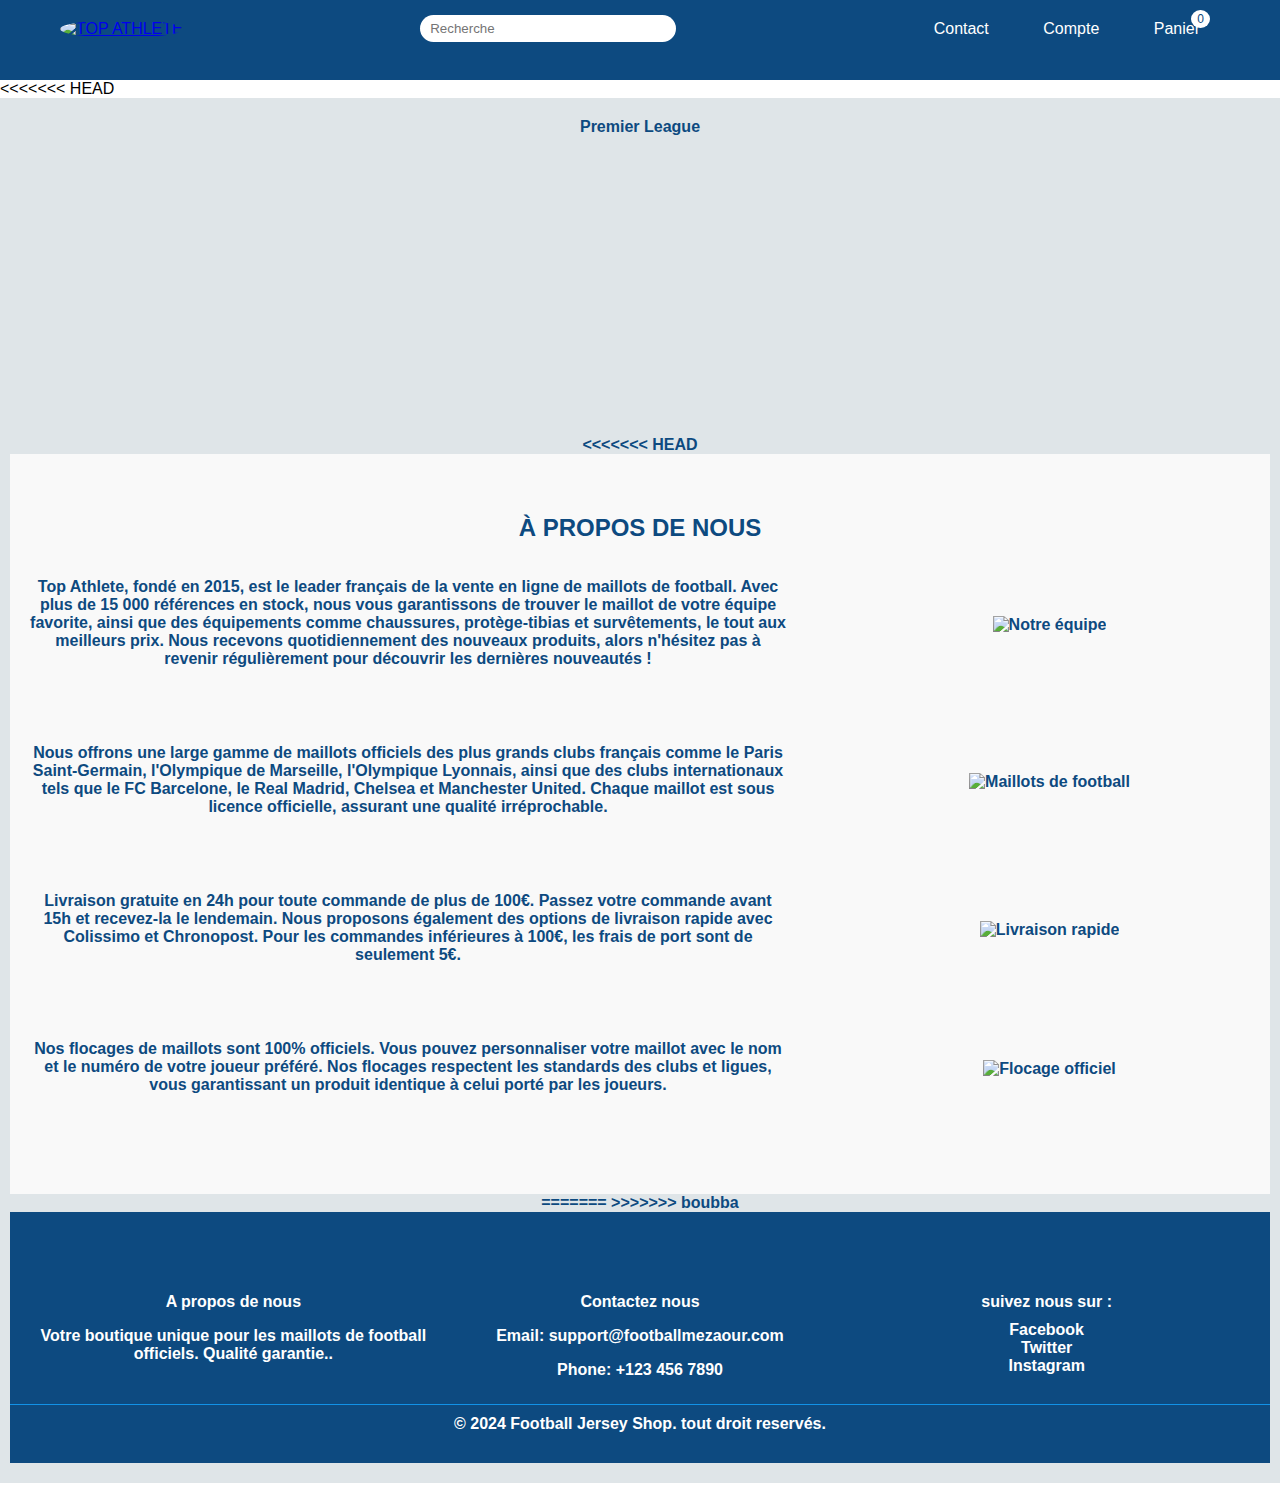
==== index.html @ eeac0b8a "merge de boubba et ousmane le premier" ====
<!DOCTYPE html>
<html lang="fr">
<head>
    <meta charset="UTF-8">
    <meta name="viewport" content="width=device-width, initial-scale=1.0">
    <title>Top Athlete</title>
    <link rel="stylesheet" type="text/css" href="monsiteweb.css">
</head>
<body>
    <header>
        <div class="top-bar">
           <a href="C:\Users\bahbo\Top-Athlete\index.html"><img src= "C:\Users\bahbo\OneDrive\Desktop\image pour site web\logo site web.jpg" alt="TOP ATHLETE" class="logo"></a>
            <input type="text" placeholder="Recherche" class="search">
            <nav class="nav-icons">
                <a href="C:\Users\bahbo\Top-Athlete\contact.html"  class="les3">Contact</a>
                <a href="C:\Users\bahbo\Top-Athlete\pagecompte.html" class="les3">Compte</a>
                <a href="C:\Users\bahbo\Top-Athlete\panier.html" class="les3">Panier <span class="cart-count">0</span></a>
            </nav>
        </div>
    </header>

<<<<<<< HEAD
   <div class="leagues">
    <div class="league" id="premier-league">
        <a href="premierleague.html" class="league-link">Premier League</a>
        <div class="teams">
            <p class="team">Manchester City</p>
            <p class="team">Manchester United</p>
            <p class="team">Liverpool</p>
            <p class="team">Arsenal</p>
            <p class="team">Chelsea</p>
            <p class="team">Tottenham</p>
=======
    <div class="leagues">
        <div class="league" id="premier-league"><a href="C:\Users\bahbo\Top-Athlete\premierleague.html" class="league">Premier League</a>
            <div class="teams">
                <p>Manchester City</p>
                <p>Manchester United</p>
                <p>Liverpool</p>
                <p>Arsenal</p>
                <p>Chelsea</p>
                <p>Tottenham</p>
            </div>
        </div>
        <div class="league" id="laliga"><a href="C:\Users\bahbo\Top-Athlete\laliga.html" class="league">LaLiga</a>
            <div class="teams">
                <p>Barcelone</p>
                <p>Real Madrid</p>
                <p>Atletico Madrid</p>
            </div>
        </div>
        
        <div class="league" id="ligue1"><a href="C:\Users\bahbo\Top-Athlete\ligue1.html" class="league">Ligue 1</a>
            <div class="teams">
                <p>Paris Saint-Germain</p>
                <p>Marseille</p>
                <p>Monaco</p>
                <p>Lyon</p>
                <p>Lille</p>
            </div>
        </div>
        <div class="league" id="bundesliga"><a href="C:\Users\bahbo\Top-Athlete\bundesliga.html"class="league">Bundesliga</a>
            <div class="teams">
                <p>Bayern Munich</p>
                <p>Dortmund</p>
                <p>Bayer Leverkusen</p>
                <p>Leipzig</p>
            </div>
        </div>
        <div class="league" id="serie-a"><a href="C:\Users\bahbo\Top-Athlete\seria.html" class="league">Serie A</a>
            <div class="teams">
                <p>Juventus</p>
                <p>Inter Milan</p>
                <p>AC Milan</p>
                <p>Napoli</p>
            </div>
>>>>>>> boubba
        </div>
    </div>
    <div class="league" id="laliga">
        <a href="laliga.html" class="league-link">LaLiga</a>
        <div class="teams">
            <p class="team">Barcelona</p>
            <p class="team">Real Madrid</p>
            <p class="team">Atletico Madrid</p>
        </div>
    </div>
    <div class="league" id="ligue1">
        <a href="ligue1.html" class="league-link">Ligue 1</a>
        <div class="teams">
            <p class="team">Paris Saint-Germain</p>
            <p class="team">Marseille</p>
            <p class="team">Monaco</p>
            <p class="team">Lyon</p>
            <p class="team">Lille</p>
        </div>
    </div>
    <div class="league" id="bundesliga">
        <a href="bundesliga.html" class="league-link">Bundesliga</a>
        <div class="teams">
            <p class="team">Bayern Munich</p>
            <p class="team">Dortmund</p>
            <p class="team">Bayer Leverkusen</p>
            <p class="team">Leipzig</p>
        </div>
    </div>
    <div class="league" id="serie-a">
        <a href="seria.html" class="league-link">Serie A</a>
        <div class="teams">
            <p class="team">Juventus</p>
            <p class="team">Inter Milan</p>
            <p class="team">AC Milan</p>
            <p class="team">Napoli</p>
        </div>
    </div>
</div>


    <div class="image-slider">
        <div class="slide-track">
            <div class="slide">
                <img src="C:\Users\bahbo\OneDrive\Desktop\image pour site web\acceuil 1.jpg" alt="Image 1">
            </div>
            <div class="slide">
                <img src="C:\Users\bahbo\OneDrive\Desktop\image pour site web\acceuil 2.jpg" alt="Image 2">
            </div>
            <div class="slide">
                <img src="C:\Users\bahbo\OneDrive\Desktop\image pour site web\acceuil 3.jpg" alt="Image 1" alt="Image 3">
            </div>
            <div class="slide">
                <img src="C:\Users\bahbo\OneDrive\Desktop\image pour site web\acceuil 6.jpg" alt="Image 4">   
            </div>
            <div class="slide">
                <img src="C:\Users\bahbo\OneDrive\Desktop\image pour site web\acceuil 4.jpg" alt="Image 5">
            </div>
            <div class="slide">
                <img src="C:\Users\bahbo\OneDrive\Desktop\image pour site web\acceuil 5.jpg" alt="Image 6">
            </div>
        </div>
    </div>
<<<<<<< HEAD
      <main>
        <section class="about-us">
            <h2>À PROPOS DE NOUS</h2>
            <div class="about-content">
                <div class="about-text">
                    <p>
                        <strong>Top Athlete</strong>, fondé en 2015, est le leader français de la vente en ligne de maillots de football. Avec plus de 15 000 références en stock, nous vous garantissons de trouver le maillot de votre équipe favorite, ainsi que des équipements comme chaussures, protège-tibias et survêtements, le tout aux meilleurs prix. Nous recevons quotidiennement des nouveaux produits, alors n'hésitez pas à revenir régulièrement pour découvrir les dernières nouveautés !
                    </p>
                </div>
                <div class="about-image">
                    <img src="about-us.jpg" alt="Notre équipe">
                </div>
            </div>
            <div class="about-content">
                <div class="about-text">
                    <p>
                        Nous offrons une large gamme de maillots officiels des plus grands clubs français comme le Paris Saint-Germain, l'Olympique de Marseille, l'Olympique Lyonnais, ainsi que des clubs internationaux tels que le FC Barcelone, le Real Madrid, Chelsea et Manchester United. Chaque maillot est sous licence officielle, assurant une qualité irréprochable.
                    </p>
                </div>
                <div class="about-image">
                    <img src="jerseys.jpg" alt="Maillots de football">
                </div>
            </div>
            <div class="about-content">
                <div class="about-text">
                    <p>
                        <strong>Livraison gratuite en 24h</strong> pour toute commande de plus de 100€. Passez votre commande avant 15h et recevez-la le lendemain. Nous proposons également des options de livraison rapide avec Colissimo et Chronopost. Pour les commandes inférieures à 100€, les frais de port sont de seulement 5€.
                    </p>
                </div>
                <div class="about-image">
                    <img src="delivery.jpg" alt="Livraison rapide">
                </div>
            </div>
            <div class="about-content">
                <div class="about-text">
                    <p>
                        Nos flocages de maillots sont 100% officiels. Vous pouvez personnaliser votre maillot avec le nom et le numéro de votre joueur préféré. Nos flocages respectent les standards des clubs et ligues, vous garantissant un produit identique à celui porté par les joueurs.
                    </p>
                </div>
                <div class="about-image">
                    <img src="flocking.jpg" alt="Flocage officiel">
                </div>
            </div>
        </section>

=======
>>>>>>> boubba

    
    <footer>
        <div class="footer-container">
            <div class="footer-section">
                <h4>A propos de nous </h4>
                <p>Votre boutique unique pour les maillots de football officiels. Qualité garantie..</p>
            </div>
            <div class="footer-section">
                <h4>Contactez nous </h4>
                <p>Email: support@footballmezaour.com</p>
                <p>Phone: +123 456 7890</p>
            </div>
            <div class="footer-section">
                <h4>suivez nous sur : </h4>
                <a href="#">Facebook</a>
                <a href="#">Twitter</a>
                <a href="#">Instagram</a>
            </div>
            
        </div>
        <div class="footer-bottom">
            <p>&copy; 2024 Football Jersey Shop. tout droit reservés.</p>
        </div>
    </footer>

</body>
</html>
---- monsiteweb.css ----
body {
    margin: 0;
    font-family: Arial, sans-serif;
}

header {
    background-color: #0d4a80;
    color: white;
    width: 100%;
    height: 80px;
}

.top-bar {
    display: flex;
    align-items: center;
    justify-content: space-between;
    padding: 15px 50px;
}

.logo {
    width: 40px;
    margin-left: 10px;
    border-radius: 50%;
}

.search {
    width: 20%;
    padding: 6px 10px;
    border: none;
    border-radius: 20px;
}

.les3 {
    margin-right: 30px;
}

.nav-icons a {
    margin-left: 20px;
    color: white;
    text-decoration: none;
    position: relative;
}

.nav-icons .cart-count {
    background: #fff;
    color: #0d4a80;
    border-radius: 50%;
    padding: 2px 6px;
    font-size: 12px;
    position: absolute;
    top: -10px;
    right: -10px;
}

/* Ajout des styles de survol pour la barre de navigation */
.nav-icons a {
    margin-left: 20px;
    color: white;
    text-decoration: none;
    position: relative;
}

/* Changement de couleur au survol */
.nav-icons a:hover {
    color: #4a90e2; /* Bleu clair */
}

/* Ajout de transition pour la couleur du texte */
.nav-icons a {
    transition: color 0.3s;
}



.leagues {
    display: flex;
    justify-content: center;
    padding-bottom: 25px;
}

.league {
    position: relative;
    width: 100%;
    padding:20px 10px;
    text-align: center;
    cursor: pointer;
    color: #0d4a80;
    font-weight: bold;
    background-color: #dfe5e8;
    text-decoration: none;
}

.league:hover{
	background-color: white;
}

.teams {
    display: none;
    position: absolute;
    top: 100%;
    left: 0;
    width: 100%;
    background-color: white;
    box-shadow: 0 8px 16px rgba(0, 0, 0, 0.2);
    z-index: 1;
}

.league:hover .teams {
    display: block;
}

.teams p {
    margin: 0;
    padding: 10px;
    text-align: left;
    border-bottom: 1px solid #ccc;
    cursor: pointer;
    transition: background-color 0.3s, color 0.3s; /* Ajout de la transition pour la couleur de fond et la couleur du texte */
}

.teams p:hover {
    background-color: #0d4a80; /* Changement de couleur de fond au survol */
    color: white; /* Changement de couleur du texte au survol */
}

.league-link {
    display: inline-block;
    position: relative;
    color: #0d4a80;
    text-decoration: none;
    transition: color 0.3s ease;
}

.league-link:hover {
    color: #1192e8; /* Changement de couleur au survol */
}

.league-link::before {
    content: "";
    position: absolute;
    bottom: -2px;
    left: 0;
    width: 100%;
    height: 2px;
    background-color: #1192e8; /* Ligne bleue sous le lien */
    transform: scaleX(0); /* Ligne initialement invisible */
    transition: transform 0.3s ease;
}

.league-link:hover::before {
    transform: scaleX(1); /* Affiche la ligne bleue au survol */
}
.image-slider {
    width: 100%;
    height: 300px; /* Ajustez la hauteur selon vos besoins */
    overflow: hidden;
    position: relative;
}

.slide-track {
    display: flex;
    animation: scroll 20s linear infinite;
    width: calc(180px * 6); /* Ajustez la largeur en fonction du nombre d'images et de leur largeur */
}

.slide {
    width: 100%; /* Ajustez la largeur en fonction de la largeur de vos images */
    height: 300px; /* Ajustez la hauteur en fonction de la hauteur de vos images */
    display: flex;
    align-items: center;
    justify-content: center;
}

.slide img {
    height: 100%;
    padding-bottom: 50px;
}

@keyframes scroll {
    0% {
        transform: translateX(0);
    }
    100% {
        transform: translateX(calc(-180px * 3)); /* Ajustez la valeur en fonction du nombre d'images */
    }
}

/* Styles spécifiques à la section "À propos de nous" */
.about-us {
    background-color: #f9f9f9;
    padding: 40px 0;
}

.about-content {
    display: flex;
    flex-wrap: wrap;
    justify-content: space-between;
    align-items: center;
    margin-bottom: 40px;
}

.about-text {
    flex: 0 0 60%;
    padding: 0 20px;
}

.about-text p {
    margin-bottom: 20px;
}

.about-image {
    flex: 0 0 35%;
    text-align: center;
}

.about-image img {
    max-width: 100%;
    height: auto;
}

/* Media query pour les petits écrans */
@media (max-width: 768px) {
    .about-content {
        flex-direction: column;
    }

    .about-text,
    .about-image {
        flex: 0 0 100%;
        text-align: center;
    }
}
footer {
    background-color: #0d4a80;
    color: #fff;
    padding: 20px 0;
}

.footer-container {
    display: flex;
    justify-content: space-around;
    flex-wrap: wrap;
    max-width: 100%;
    margin: auto;
    padding: 20px 20px 0; /* Légèrement ajusté le padding */
}

.footer-section {
    flex: 1;
    min-width: 200px;
    margin: 20px 0;
}

.footer-section h4 {
    margin-bottom: 10px;
}

.footer-section p {
    margin-bottom: 5px;
}

.footer-section a {
    color: #fff;
    text-decoration: none;
    display: block;
}

.footer-section a:hover {
    text-decoration: underline;
}

.footer-bottom {
    text-align: center;
    padding: 10px 0;
    border-top: 1px solid #1192e8;
}

.footer-bottom p {
    margin: 0;
}

<<<<<<< HEAD
=======
.mail{
    border: none;
    border-radius: 20px;
    padding: 8px; 
}

.submit {
    border: none;
    border-radius: 20px;
    padding: 8px;
}
>>>>>>> boubba
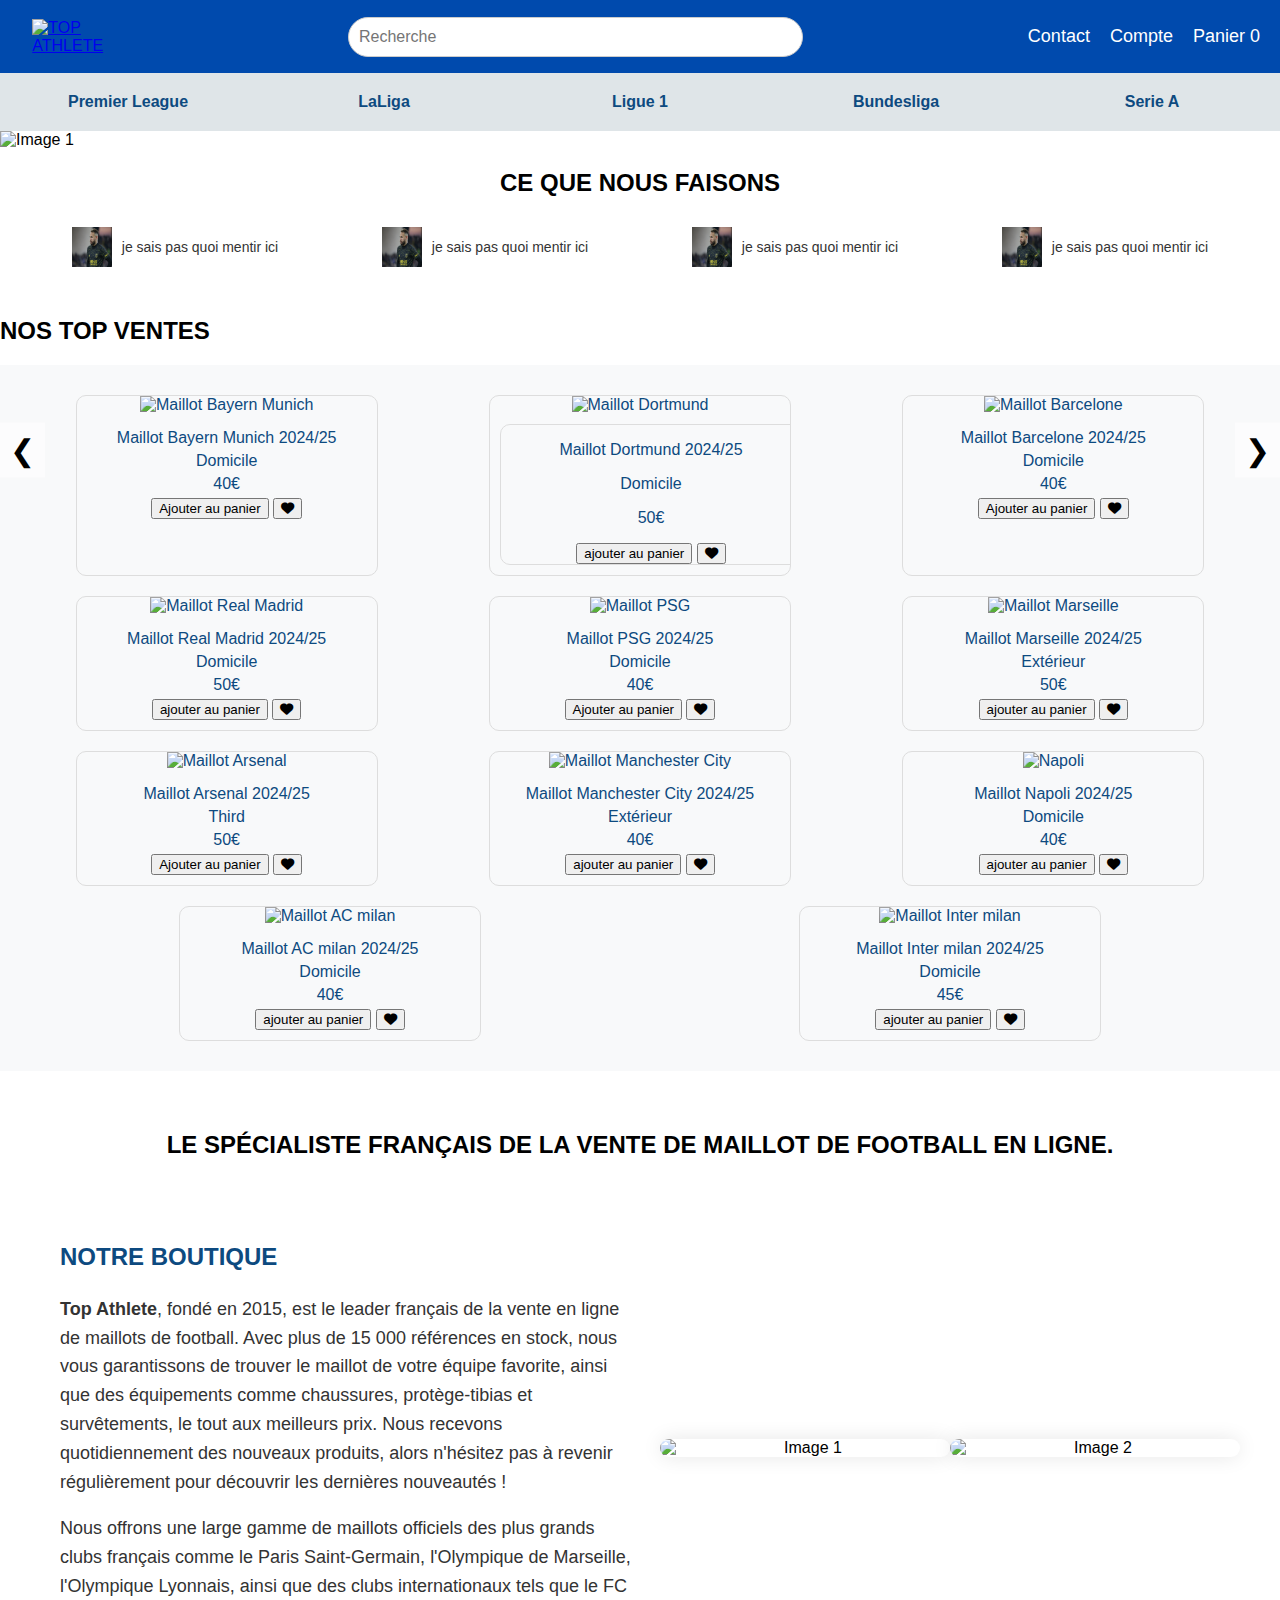
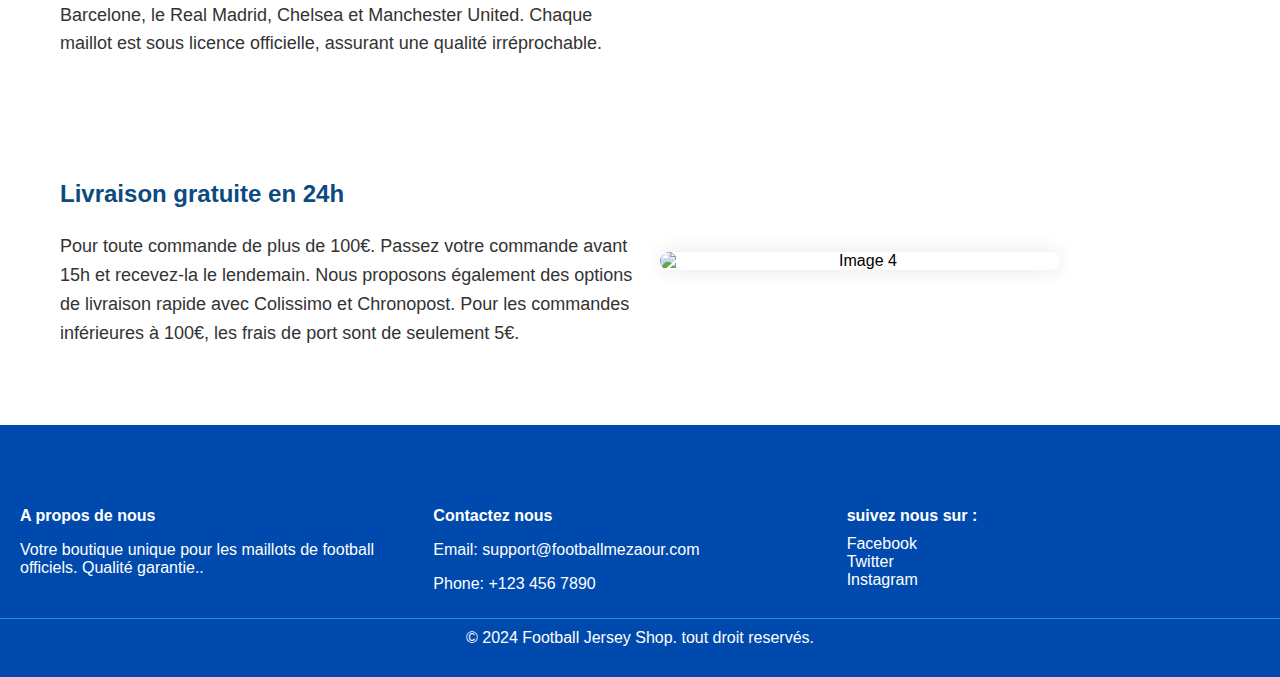
==== commit a1086d07: "les gars ce code est le code qui doit nous inspirer vous n'aurai pas de difficulter pour le charger " ====
--- a/index.html
+++ b/index.html
@@ -1,26 +1,29 @@
-
 <!DOCTYPE html>
 <html lang="fr">
 <head>
     <meta charset="UTF-8">
     <meta name="viewport" content="width=device-width, initial-scale=1.0">
     <title>Top Athlete</title>
+                <link rel="stylesheet" href="https://cdnjs.cloudflare.com/ajax/libs/font-awesome/6.0.0-beta3/css/all.min.css">
     <link rel="stylesheet" type="text/css" href="monsiteweb.css">
 </head>
 <body>
-    <header>
-        <div class="top-bar">
-           <a href="C:\Users\bahbo\Top-Athlete\index.html"><img src= "C:\Users\bahbo\OneDrive\Desktop\image pour site web\logo site web.jpg" alt="TOP ATHLETE" class="logo"></a>
-            <input type="text" placeholder="Recherche" class="search">
-            <nav class="nav-icons">
-                <a href="C:\Users\bahbo\Top-Athlete\contact.html"  class="les3">Contact</a>
-                <a href="C:\Users\bahbo\Top-Athlete\pagecompte.html" class="les3">Compte</a>
-                <a href="C:\Users\bahbo\Top-Athlete\panier.html" class="les3">Panier <span class="cart-count">0</span></a>
-            </nav>
-        </div>
-    </header>
-
-<<<<<<< HEAD
+  <header>
+            <div class="header-container">
+                 <a href="index.html"><img src= "image/50.JPG" alt="TOP ATHLETE" class="logo"></a>
+                <div class="search-container">
+                    <input type="text" placeholder="Recherche" class="search-bar">
+                </div>
+                <nav>
+                    <ul>
+                        <li><a href="contact.html" class="les3">Contact</a></li>
+                        <li><a href="pagecompte.html" class="les3">Compte</a></li>
+                        <li><a href="panier.html" class="cart les3">Panier <span id="cart-count">0</span></a></li>
+                    </ul>
+                </nav>
+            </div>
+        </header>
+
    <div class="leagues">
     <div class="league" id="premier-league">
         <a href="premierleague.html" class="league-link">Premier League</a>
@@ -31,51 +34,6 @@
             <p class="team">Arsenal</p>
             <p class="team">Chelsea</p>
             <p class="team">Tottenham</p>
-=======
-    <div class="leagues">
-        <div class="league" id="premier-league"><a href="C:\Users\bahbo\Top-Athlete\premierleague.html" class="league">Premier League</a>
-            <div class="teams">
-                <p>Manchester City</p>
-                <p>Manchester United</p>
-                <p>Liverpool</p>
-                <p>Arsenal</p>
-                <p>Chelsea</p>
-                <p>Tottenham</p>
-            </div>
-        </div>
-        <div class="league" id="laliga"><a href="C:\Users\bahbo\Top-Athlete\laliga.html" class="league">LaLiga</a>
-            <div class="teams">
-                <p>Barcelone</p>
-                <p>Real Madrid</p>
-                <p>Atletico Madrid</p>
-            </div>
-        </div>
-        
-        <div class="league" id="ligue1"><a href="C:\Users\bahbo\Top-Athlete\ligue1.html" class="league">Ligue 1</a>
-            <div class="teams">
-                <p>Paris Saint-Germain</p>
-                <p>Marseille</p>
-                <p>Monaco</p>
-                <p>Lyon</p>
-                <p>Lille</p>
-            </div>
-        </div>
-        <div class="league" id="bundesliga"><a href="C:\Users\bahbo\Top-Athlete\bundesliga.html"class="league">Bundesliga</a>
-            <div class="teams">
-                <p>Bayern Munich</p>
-                <p>Dortmund</p>
-                <p>Bayer Leverkusen</p>
-                <p>Leipzig</p>
-            </div>
-        </div>
-        <div class="league" id="serie-a"><a href="C:\Users\bahbo\Top-Athlete\seria.html" class="league">Serie A</a>
-            <div class="teams">
-                <p>Juventus</p>
-                <p>Inter Milan</p>
-                <p>AC Milan</p>
-                <p>Napoli</p>
-            </div>
->>>>>>> boubba
         </div>
     </div>
     <div class="league" id="laliga">
@@ -116,79 +74,208 @@
     </div>
 </div>
 
-
-    <div class="image-slider">
-        <div class="slide-track">
-            <div class="slide">
-                <img src="C:\Users\bahbo\OneDrive\Desktop\image pour site web\acceuil 1.jpg" alt="Image 1">
-            </div>
-            <div class="slide">
-                <img src="C:\Users\bahbo\OneDrive\Desktop\image pour site web\acceuil 2.jpg" alt="Image 2">
-            </div>
-            <div class="slide">
-                <img src="C:\Users\bahbo\OneDrive\Desktop\image pour site web\acceuil 3.jpg" alt="Image 1" alt="Image 3">
-            </div>
-            <div class="slide">
-                <img src="C:\Users\bahbo\OneDrive\Desktop\image pour site web\acceuil 6.jpg" alt="Image 4">   
-            </div>
-            <div class="slide">
-                <img src="C:\Users\bahbo\OneDrive\Desktop\image pour site web\acceuil 4.jpg" alt="Image 5">
-            </div>
-            <div class="slide">
-                <img src="C:\Users\bahbo\OneDrive\Desktop\image pour site web\acceuil 5.jpg" alt="Image 6">
-            </div>
-        </div>
-    </div>
-<<<<<<< HEAD
-      <main>
-        <section class="about-us">
-            <h2>À PROPOS DE NOUS</h2>
-            <div class="about-content">
-                <div class="about-text">
-                    <p>
-                        <strong>Top Athlete</strong>, fondé en 2015, est le leader français de la vente en ligne de maillots de football. Avec plus de 15 000 références en stock, nous vous garantissons de trouver le maillot de votre équipe favorite, ainsi que des équipements comme chaussures, protège-tibias et survêtements, le tout aux meilleurs prix. Nous recevons quotidiennement des nouveaux produits, alors n'hésitez pas à revenir régulièrement pour découvrir les dernières nouveautés !
-                    </p>
-                </div>
-                <div class="about-image">
-                    <img src="about-us.jpg" alt="Notre équipe">
-                </div>
-            </div>
-            <div class="about-content">
-                <div class="about-text">
-                    <p>
-                        Nous offrons une large gamme de maillots officiels des plus grands clubs français comme le Paris Saint-Germain, l'Olympique de Marseille, l'Olympique Lyonnais, ainsi que des clubs internationaux tels que le FC Barcelone, le Real Madrid, Chelsea et Manchester United. Chaque maillot est sous licence officielle, assurant une qualité irréprochable.
-                    </p>
-                </div>
-                <div class="about-image">
-                    <img src="jerseys.jpg" alt="Maillots de football">
-                </div>
-            </div>
-            <div class="about-content">
-                <div class="about-text">
-                    <p>
-                        <strong>Livraison gratuite en 24h</strong> pour toute commande de plus de 100€. Passez votre commande avant 15h et recevez-la le lendemain. Nous proposons également des options de livraison rapide avec Colissimo et Chronopost. Pour les commandes inférieures à 100€, les frais de port sont de seulement 5€.
-                    </p>
-                </div>
-                <div class="about-image">
-                    <img src="delivery.jpg" alt="Livraison rapide">
-                </div>
-            </div>
-            <div class="about-content">
-                <div class="about-text">
-                    <p>
-                        Nos flocages de maillots sont 100% officiels. Vous pouvez personnaliser votre maillot avec le nom et le numéro de votre joueur préféré. Nos flocages respectent les standards des clubs et ligues, vous garantissant un produit identique à celui porté par les joueurs.
-                    </p>
-                </div>
-                <div class="about-image">
-                    <img src="flocking.jpg" alt="Flocage officiel">
-                </div>
-            </div>
+<!-- Carrousel d'images -->
+    <div class="carousel">
+        <button class="prev" onclick="moveSlide(-1)">&#10094;</button>
+        <div class="carousel-images">
+            <img src="image/38.JPG" alt="Image 1" class="carousel-image">
+            <img src="image/39.JPG" alt="Image 2" class="carousel-image">
+            <img src="image/40.JPG" alt="Image 3" class="carousel-image">
+            <img src="image/41.JPG" alt="Image 4" class="carousel-image">
+            <img src="image/42.JPG" alt="Image 5" class="carousel-image">
+            <img src="image/43.JPG" alt="Image 6" class="carousel-image">
+        </div>
+        <button class="next" onclick="moveSlide(1)">&#10095;</button>
+    </div>
+
+    <!---les images pour faire genre  ---> 
+ </div>
+        <div class="info-section">
+            <h1> CE QUE NOUS FAISONS</h1>
+            <div class="features">
+                <div class="feature">
+                    <img src="image/44.jpg" alt="Livraison en 24H">
+                    <p>je sais pas quoi mentir ici</p>
+                </div>
+                <div class="feature">
+                    <img src="image/44.jpg" alt="Retour sous 30 jours">
+                    <p>je sais pas quoi mentir ici</p>
+                </div>
+                <div class="feature">
+                    <img src="image/44.jpg" alt="Satisfaction client">
+                    <p>je sais pas quoi mentir ici</p>
+                </div>
+                <div class="feature">
+                    <img src="image/44.jpg" alt="Contact">
+                    <p>je sais pas quoi mentir ici</p>
+                </div>
+            </div>
+        </div>
+    </div>
+
+<!-- top ventes -->
+ <main>
+        <section class="top vente">
+            <h2>NOS TOP VENTES</h2>
+            <div class="products-container" id="bayern-section">
+                <div class="product">
+                    <img src="image/16.JPG" alt="Maillot Bayern Munich">
+                    <div class="product-info">
+                        <p>Maillot Bayern Munich 2024/25</p>
+                        <p>Domicile</p>
+                        <p>40€</p>
+                        <button class="ajouter">Ajouter au panier</button>
+                                                                         <button class="favoris"><i class="fas fa-heart"></i></button>
+
+                    </div>
+                </div>
+                <div class="product">
+            <img src="image/19.JPG" alt="Maillot Dortmund">
+            <div class="product">
+                <p>Maillot Dortmund 2024/25</p>
+                <p>Domicile</p>
+                <p>50€</p>
+                 <button class="ajouter"> ajouter au panier  </button>
+                                                                  <button class="favoris"><i class="fas fa-heart"></i></button>
+
+            </div>
+        </div>
+                <div class="product">
+                    <img src="image/28.JPG" alt="Maillot Barcelone">
+                    <div class="product-info">
+                        <p>Maillot Barcelone 2024/25</p>
+                        <p>Domicile</p>
+                        <p>40€</p>
+                        <button class="ajouter">Ajouter au panier</button>
+                                                                         <button class="favoris"><i class="fas fa-heart"></i></button>
+
+                    </div>
+                </div>
+                <div class="product">
+            <img src="image/31.JPG" alt="Maillot Real Madrid">
+            <div class="product-info">
+                <p>Maillot Real Madrid 2024/25</p>
+                <p>Domicile</p>
+                <p>50€</p>
+                 <button class="ajouter"> ajouter au panier  </button>
+                                                                  <button class="favoris"><i class="fas fa-heart"></i></button>
+
+            </div>
+        </div>
+                <div class="product">
+                    <img src="image/maillot_psg-bege.JPEG" alt="Maillot PSG">
+                    <div class="product-info">
+                        <p>Maillot PSG 2024/25</p>
+                        <p>Domicile</p>
+                        <p>40€</p>
+                        <button class="ajouter">Ajouter au panier</button>
+                                                                         <button class="favoris"><i class="fas fa-heart"></i></button>
+
+                    </div>
+                </div>
+                     <div class="product">
+            <img src="image/maillot_marseille_blanc1.JPEG" alt="Maillot Marseille">
+            <div class="product-info">
+                <p>Maillot Marseille 2024/25</p>
+                <p>Extérieur</p>
+                <p>50€</p>
+                 <button class="ajouter"> ajouter au panier  </button>
+                                                                  <button class="favoris"><i class="fas fa-heart"></i></button>
+
+            </div>
+        </div>
+                <div class="product">
+                    <img src="image/arsenal 3.JPG" alt="Maillot Arsenal">
+                     <div class="product-info">
+                        <p>Maillot Arsenal 2024/25</p>
+                        <p>Third</p>
+                        <p>50€</p>
+                        <button class="ajouter">Ajouter au panier</button>
+                                                                         <button class="favoris"><i class="fas fa-heart"></i></button>
+
+                    </div>
+                </div>
+                <div class="product">
+            <img src="image/2.JPG" alt="Maillot Manchester City">
+            <div class="product-info">
+                <p>Maillot Manchester City 2024/25</p>
+                <p>Extérieur</p>
+                <p>40€</p>
+                 <button class="ajouter"> ajouter au panier  </button>
+                                                                  <button class="favoris"><i class="fas fa-heart"></i></button>
+
+            </div>
+        </div>
+        <div class="product">
+            <img src="image/napoli_blanc.JPEG" alt="Napoli">
+            <div class="product-info">
+                <p>Maillot Napoli 2024/25</p>
+                <p>Domicile</p>
+                <p>40€</p>
+                 <button class="ajouter"> ajouter au panier  </button>
+                                                                  <button class="favoris"><i class="fas fa-heart"></i></button>
+
+            </div>
+        </div>
+                <div class="product">
+            <img src="image/milan 1.JPG" alt="Maillot AC milan">
+            <div class="product-info">
+                <p>Maillot AC milan 2024/25</p>
+                <p>Domicile</p>
+                <p>40€</p>
+                 <button class="ajouter"> ajouter au panier  </button>
+                                                                  <button class="favoris"><i class="fas fa-heart"></i></button>
+
+            </div>
+        </div>
+        <div class="product">
+            <img src="image/internoireblanc.JPEG" alt="Maillot Inter milan">
+            <div class="product-info">
+                <p>Maillot Inter milan 2024/25</p>
+                <p>Domicile</p>
+                <p>45€</p>
+                 <button class="ajouter"> ajouter au panier  </button>
+                                                                  <button class="favoris"><i class="fas fa-heart"></i></button>
+
+            </div>
+        </div>
+            </div>
+
         </section>
-
-=======
->>>>>>> boubba
-
-    
+    </main>
+
+<main>
+    <section class="about-us">
+        <h2>LE SPÉCIALISTE FRANÇAIS DE LA VENTE DE MAILLOT DE FOOTBALL EN LIGNE.</h2>
+        <div class="about-content">
+            <div class="about-text">
+                <h3>NOTRE BOUTIQUE</h3>
+                <p>
+                    <strong>Top Athlete</strong>, fondé en 2015, est le leader français de la vente en ligne de maillots de football. Avec plus de 15 000 références en stock, nous vous garantissons de trouver le maillot de votre équipe favorite, ainsi que des équipements comme chaussures, protège-tibias et survêtements, le tout aux meilleurs prix. Nous recevons quotidiennement des nouveaux produits, alors n'hésitez pas à revenir régulièrement pour découvrir les dernières nouveautés !
+                </p>
+                <p>
+                    Nous offrons une large gamme de maillots officiels des plus grands clubs français comme le Paris Saint-Germain, l'Olympique de Marseille, l'Olympique Lyonnais, ainsi que des clubs internationaux tels que le FC Barcelone, le Real Madrid, Chelsea et Manchester United. Chaque maillot est sous licence officielle, assurant une qualité irréprochable.
+                </p>
+            </div>
+            <div class="about-image">
+                <img src="image/45.JPG" alt="Image 1">
+                <img src="image/46.JPG" alt="Image 2">
+            </div>
+        </div>
+        
+        <div class="about-content">
+            <div class="about-text">
+                <h3>Livraison gratuite en 24h</h3>
+                <p>
+                    Pour toute commande de plus de 100€. Passez votre commande avant 15h et recevez-la le lendemain. Nous proposons également des options de livraison rapide avec Colissimo et Chronopost. Pour les commandes inférieures à 100€, les frais de port sont de seulement 5€.
+                </p>
+            </div>
+            <div class="about-image">
+                <img src="image/49.JPG" alt="Image 4">
+            </div>
+        </div>
+    </section>
+</main>
     <footer>
         <div class="footer-container">
             <div class="footer-section">
@@ -212,6 +299,32 @@
             <p>&copy; 2024 Football Jersey Shop. tout droit reservés.</p>
         </div>
     </footer>
-
+<!-- JavaScript pour le carrousel -->
+    <script>
+       let slideIndex = 0;
+
+function showSlides() {
+    const slides = document.getElementsByClassName("carousel-image");
+    for (let i = 0; i < slides.length; i++) {
+        slides[i].style.display = "none";  
+    }
+    slideIndex++;
+    if (slideIndex > slides.length) {slideIndex = 1}    
+    slides[slideIndex-1].style.display = "block";  
+    setTimeout(showSlides, 3000);
+}
+
+function moveSlide(n) {
+    showSlides(slideIndex += n);
+}
+
+showSlides();
+
+
+
+
+
+
+    </script>
 </body>
 </html>
--- a/monsiteweb.css
+++ b/monsiteweb.css
@@ -3,71 +3,57 @@
     font-family: Arial, sans-serif;
 }
 
+.header-container {
+    display: flex;
+    justify-content: space-between;
+    align-items: center;
+    background-color: #004AAD;
+    padding: 10px 20px;
+}
+
+
 header {
-    background-color: #0d4a80;
+    background-color: #004AAD;
     color: white;
     width: 100%;
-    height: 80px;
-}
-
-.top-bar {
-    display: flex;
-    align-items: center;
-    justify-content: space-between;
-    padding: 15px 50px;
-}
+}
+
 
 .logo {
     width: 40px;
     margin-left: 10px;
-    border-radius: 50%;
-}
-
-.search {
-    width: 20%;
-    padding: 6px 10px;
-    border: none;
-    border-radius: 20px;
-}
-
-.les3 {
-    margin-right: 30px;
-}
-
-.nav-icons a {
+    width: 200px;
+    margin-left: 10%;
+}
+
+nav ul {
+    list-style: none;
+    padding: 0;
+    display: flex;
+}
+
+nav ul li {
     margin-left: 20px;
+}
+
+nav ul li a {
     color: white;
     text-decoration: none;
-    position: relative;
-}
-
-.nav-icons .cart-count {
-    background: #fff;
-    color: #0d4a80;
-    border-radius: 50%;
-    padding: 2px 6px;
-    font-size: 12px;
-    position: absolute;
-    top: -10px;
-    right: -10px;
-}
-
-/* Ajout des styles de survol pour la barre de navigation */
-.nav-icons a {
-    margin-left: 20px;
-    color: white;
-    text-decoration: none;
-    position: relative;
-}
-
-/* Changement de couleur au survol */
-.nav-icons a:hover {
-    color: #4a90e2; /* Bleu clair */
-}
-
-/* Ajout de transition pour la couleur du texte */
-.nav-icons a {
-    transition: color 0.3s;
+    font-size: 18px;
+}
+
+.search-container {
+    display: flex;
+    justify-content: center;
+    flex-grow: 1;
+}
+
+.search-bar {
+    width: 50%;
+    padding: 10px;
+    font-size: 16px;
+    border-radius: 20px;
+    border: 1px solid #ccc;
 }
 
 
@@ -75,7 +61,6 @@
 .leagues {
     display: flex;
     justify-content: center;
-    padding-bottom: 25px;
 }
 
 .league {
@@ -91,7 +76,7 @@
 }
 
 .league:hover{
-	background-color: white;
+    background-color: white;
 }
 
 .teams {
@@ -140,7 +125,7 @@
     position: absolute;
     bottom: -2px;
     left: 0;
-    width: 100%;
+    width: 1000%;
     height: 2px;
     background-color: #1192e8; /* Ligne bleue sous le lien */
     transform: scaleX(0); /* Ligne initialement invisible */
@@ -150,88 +135,177 @@
 .league-link:hover::before {
     transform: scaleX(1); /* Affiche la ligne bleue au survol */
 }
-.image-slider {
-    width: 100%;
-    height: 300px; /* Ajustez la hauteur selon vos besoins */
+/* Vos styles CSS existants ici */
+
+.carousel-image {
+    width: auto; /* Utiliser la taille d'origine de l'image */
+    max-width: 100%; /* Limiter la largeur maximale à 100% de la largeur du conteneur */
+    height: auto; /* Permettre à la hauteur de s'ajuster automatiquement pour conserver les proportions */
+}
+
+
+.carousel-image {
+    max-width: 100%; /* Limiter la largeur maximale à 100% de la largeur du conteneur */
+    max-height: 50%; /* Définir une hauteur maimale pour les images */
+    width: auto; /* Utiliser la taille d'origine de l'image */
+    height: auto; /* Permettre à la hauteur de s'ajuster automatiquement pour conserver les proportions */
+}
+
+
+.carousel-image {
+    width: 100%; /* Toutes les images auront la même largeur */
+    height: auto; /* Hauteur automatique pour conserver les proportions */
+}
+
+/* Styles pour les boutons précédent/suivant */
+.prev,
+.next {
+    position: absolute;
+    top: 50%;
+    transform: translateY(-50%);
+    font-size: 30px;
+    cursor: pointer;
+    padding: 10px;
+    background-color: rgba(255, 255, 255, 0.5);
+    border: none;
+}
+
+.prev {
+    left: 0;
+}
+
+.next {
+    right: 0;
+}
+
+.info-section {
+    padding: 20px;
+    text-align: center;
+    background-color: white;
+}
+
+.info-section h1 {
+    margin: 0;
+    font-size: 24px;
+    color: #000;
+}
+
+.features {
+    display: flex;
+    justify-content: space-around;
+    flex-wrap: wrap;
+    margin-top: 20px;
+}
+
+.feature {
+    display: flex;
+    align-items: center;
+    margin: 10px;
+    text-align: left;
+}
+
+.feature img {
+    width: 40px;
+    height: 40px;
+    margin-right: 10px;
+}
+
+.feature p {
+    margin: 0;
+    font-size: 14px;
+    color: #333;
+}
+/* Style pour la section Top Ventes */
+
+.products-container {
+    display: flex;
+    justify-content: space-around;
+    padding: 20px;
+    flex-wrap: wrap;
+    background-color: #f8f9fa;
+}
+
+.product {
+    border: 1px solid #ddd;
+    border-radius: 10px;
     overflow: hidden;
-    position: relative;
-}
-
-.slide-track {
-    display: flex;
-    animation: scroll 20s linear infinite;
-    width: calc(180px * 6); /* Ajustez la largeur en fonction du nombre d'images et de leur largeur */
-}
-
-.slide {
-    width: 100%; /* Ajustez la largeur en fonction de la largeur de vos images */
-    height: 300px; /* Ajustez la hauteur en fonction de la hauteur de vos images */
-    display: flex;
-    align-items: center;
-    justify-content: center;
-}
-
-.slide img {
-    height: 100%;
-    padding-bottom: 50px;
-}
-
-@keyframes scroll {
-    0% {
-        transform: translateX(0);
-    }
-    100% {
-        transform: translateX(calc(-180px * 3)); /* Ajustez la valeur en fonction du nombre d'images */
-    }
+    width: 300px;
+    margin: 10px;
+    background-color: transparent;
+    color: #0d4a80;
+    text-align: center;
+}
+
+.product:hover {
+    transform: scale(1.05);
+}
+
+.product img {
+    width: 100%;
+    height: auto;
+}
+
+.product-info {
+    padding: 10px;
+    text-align: center;
+}
+
+.product-info p {
+    margin: 5px 0;
 }
 
 /* Styles spécifiques à la section "À propos de nous" */
 .about-us {
-    background-color: #f9f9f9;
-    padding: 40px 0;
+    padding: 40px;
+    text-align: center;
 }
 
 .about-content {
     display: flex;
-    flex-wrap: wrap;
+    justify-content: space-around;
+    margin-top: 40px;
+    align-items: center;
+}
+
+.about-text {
+    flex: 1;
+    padding: 20px;
+    text-align: left;
+}
+
+.about-text h3 {
+    font-size: 24px;
+    color: #0d4a80;
+}
+
+.about-text p {
+    font-size: 18px;
+    color: #333;
+    line-height: 1.6;
+}
+
+.about-image {
+    flex: 1;
+    display: flex;
     justify-content: space-between;
     align-items: center;
-    margin-bottom: 40px;
-}
-
-.about-text {
-    flex: 0 0 60%;
-    padding: 0 20px;
-}
-
-.about-text p {
-    margin-bottom: 20px;
-}
-
-.about-image {
-    flex: 0 0 35%;
-    text-align: center;
 }
 
 .about-image img {
-    max-width: 100%;
+    width: 100%;
+    max-width: 400px;
     height: auto;
-}
-
-/* Media query pour les petits écrans */
-@media (max-width: 768px) {
-    .about-content {
-        flex-direction: column;
-    }
-
-    .about-text,
-    .about-image {
-        flex: 0 0 100%;
-        text-align: center;
-    }
-}
+    border-radius: 10px;
+    box-shadow: 0 0 20px rgba(0, 0, 0, 0.1);
+    transition: transform 0.3s ease-in-out;
+}
+
+.about-image img:hover {
+    transform: scale(1.05);
+}
+
 footer {
-    background-color: #0d4a80;
+    background-color: #004AAD;
     color: #fff;
     padding: 20px 0;
 }
@@ -279,17 +353,3 @@
     margin: 0;
 }
 
-<<<<<<< HEAD
-=======
-.mail{
-    border: none;
-    border-radius: 20px;
-    padding: 8px; 
-}
-
-.submit {
-    border: none;
-    border-radius: 20px;
-    padding: 8px;
-}
->>>>>>> boubba
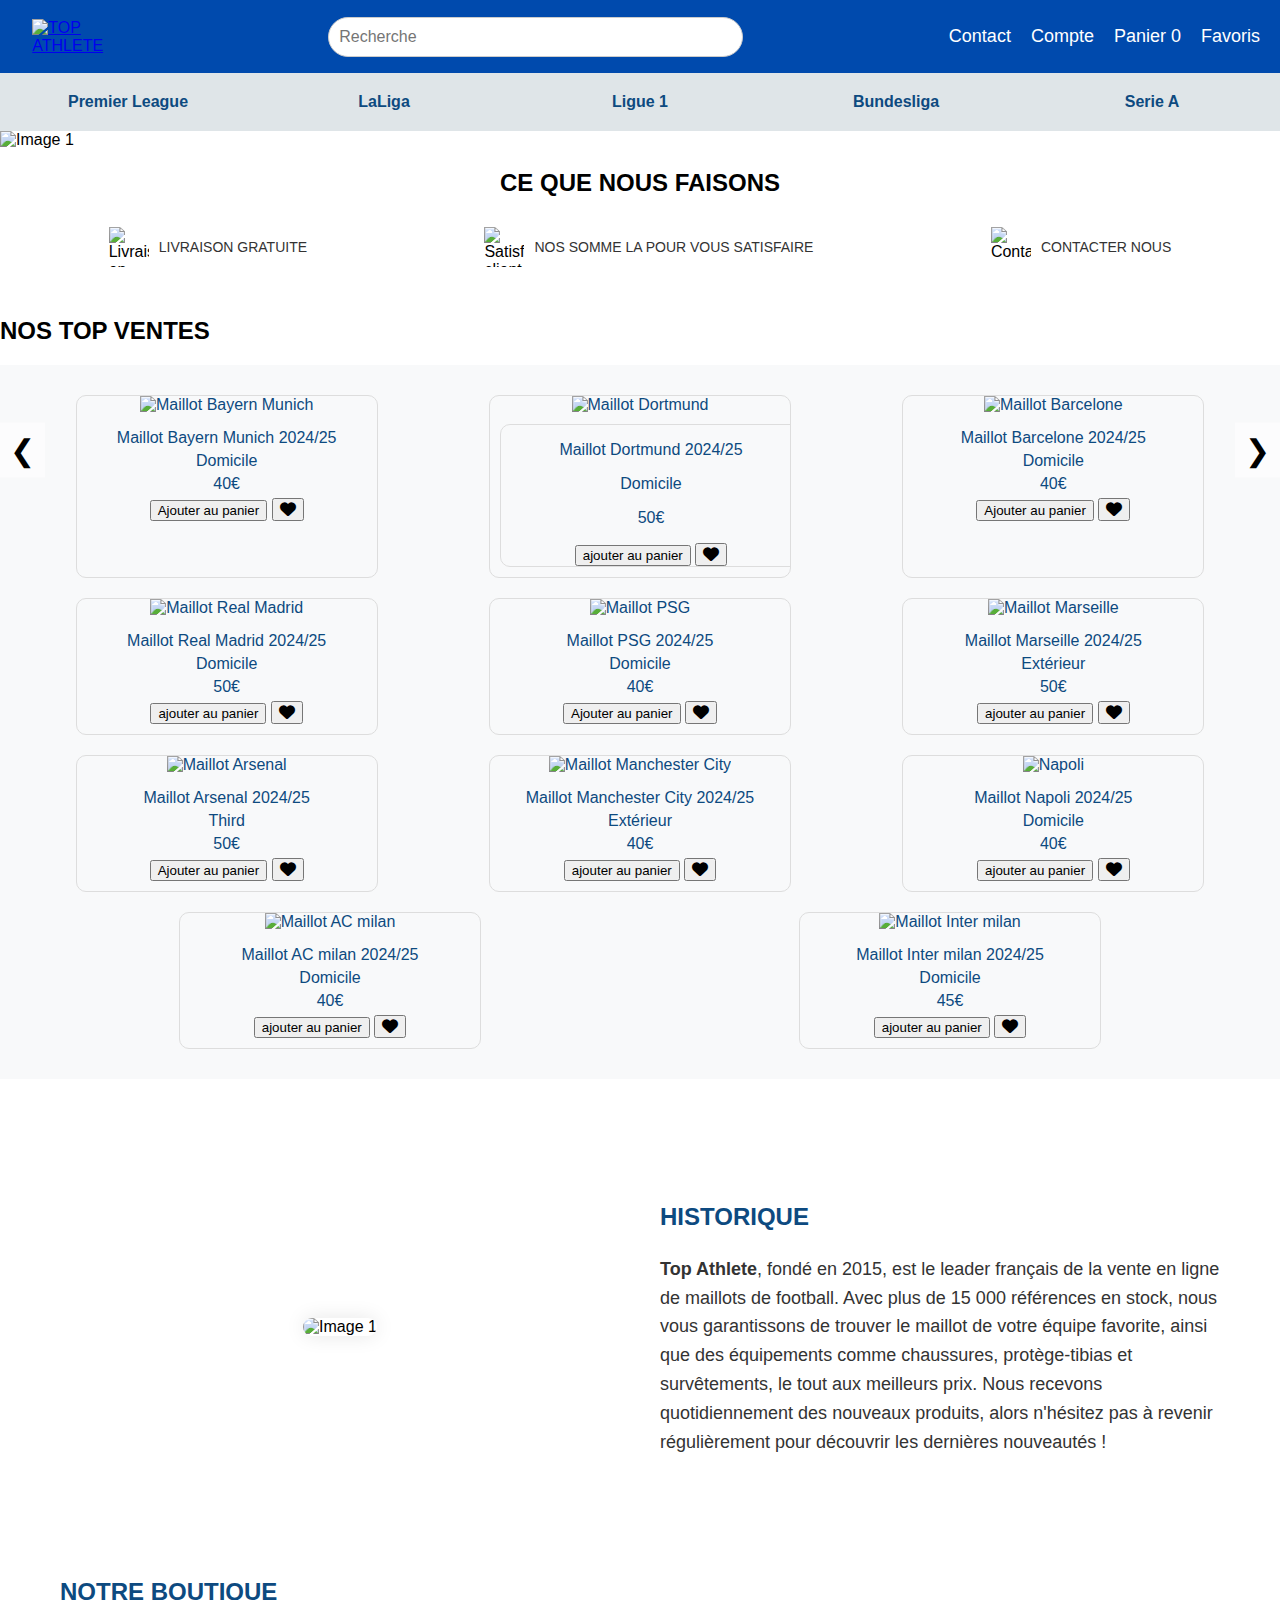
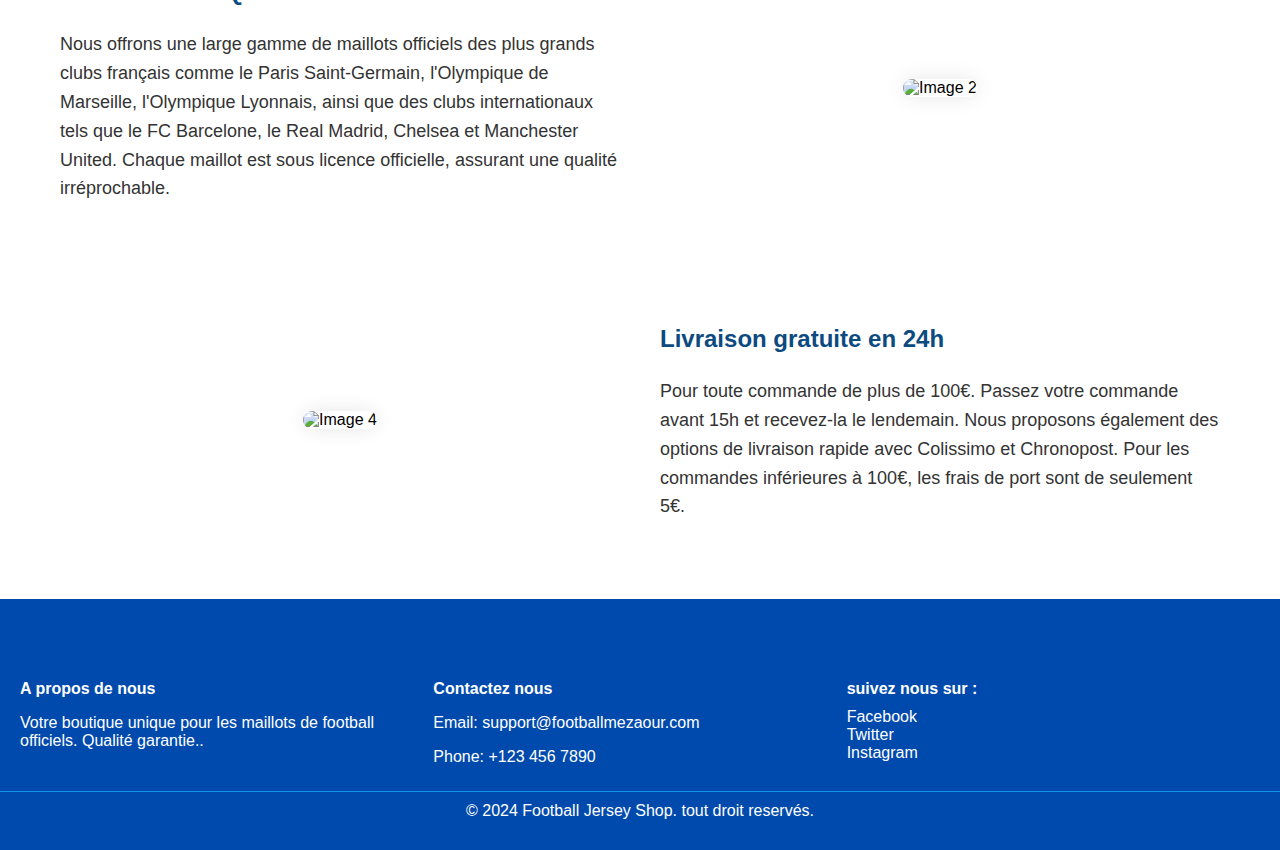
==== commit 029f6991: "modification ajout de 3 autres pag web pour le site et du sql" ====
--- a/index.html
+++ b/index.html
@@ -8,21 +8,23 @@
     <link rel="stylesheet" type="text/css" href="monsiteweb.css">
 </head>
 <body>
-  <header>
-            <div class="header-container">
-                 <a href="index.html"><img src= "image/50.JPG" alt="TOP ATHLETE" class="logo"></a>
-                <div class="search-container">
-                    <input type="text" placeholder="Recherche" class="search-bar">
-                </div>
-                <nav>
-                    <ul>
-                        <li><a href="contact.html" class="les3">Contact</a></li>
-                        <li><a href="pagecompte.html" class="les3">Compte</a></li>
-                        <li><a href="panier.html" class="cart les3">Panier <span id="cart-count">0</span></a></li>
-                    </ul>
-                </nav>
-            </div>
-        </header>
+ <header>
+    <div class="header-container">
+        <a href="index.html"><img src="image/50.JPG" alt="TOP ATHLETE" class="logo"></a>
+        <div class="search-container">
+            <input type="text" placeholder="Recherche" class="search-bar">
+        </div>
+        <nav>
+            <ul>
+                <li><a href="contact.html" class="les3">Contact</a></li>
+                <li><a href="pagecompte.html" class="les3">Compte</a></li>
+                <li><a href="panier.html" class="cart les3">Panier <span id="cart-count">0</span></a></li>
+                <li><a href="favoris.html" class="les3">Favoris</a></li>
+            </ul>
+        </nav>
+    </div>
+</header>
+
 
    <div class="leagues">
     <div class="league" id="premier-league">
@@ -94,20 +96,16 @@
             <h1> CE QUE NOUS FAISONS</h1>
             <div class="features">
                 <div class="feature">
-                    <img src="image/44.jpg" alt="Livraison en 24H">
-                    <p>je sais pas quoi mentir ici</p>
+                    <img src="image/51.PNG" alt="Livraison en 24H">
+                    <p>LIVRAISON GRATUITE</p>
                 </div>
                 <div class="feature">
-                    <img src="image/44.jpg" alt="Retour sous 30 jours">
-                    <p>je sais pas quoi mentir ici</p>
+                    <img src="image/52.PNG" alt="Satisfaction client">
+                    <p>NOS SOMME LA POUR VOUS SATISFAIRE</p>
                 </div>
                 <div class="feature">
-                    <img src="image/44.jpg" alt="Satisfaction client">
-                    <p>je sais pas quoi mentir ici</p>
-                </div>
-                <div class="feature">
-                    <img src="image/44.jpg" alt="Contact">
-                    <p>je sais pas quoi mentir ici</p>
+                    <img src="image/53.PNG" alt="Contact">
+                    <p><a href="contact.html" class="les3">CONTACTER NOUS </a></p>
                 </div>
             </div>
         </div>
@@ -245,43 +243,51 @@
     </main>
 
 <main>
-    <section class="about-us">
-        <h2>LE SPÉCIALISTE FRANÇAIS DE LA VENTE DE MAILLOT DE FOOTBALL EN LIGNE.</h2>
+    <section id="about-us"class="about-us">
         <div class="about-content">
+            <div class="about-image">
+                <img src="image/45.JPG" alt="Image 1">
+            </div>
+            <div class="about-text">
+                <h3>HISTORIQUE</h3>
+                <p>
+                    <strong>Top Athlete</strong>, fondé en 2015, est le leader français de la vente en ligne de maillots de football. Avec plus de 15 000 références en stock, nous vous garantissons de trouver le maillot de votre équipe favorite, ainsi que des équipements comme chaussures, protège-tibias et survêtements, le tout aux meilleurs prix. Nous recevons quotidiennement des nouveaux produits, alors n'hésitez pas à revenir régulièrement pour découvrir les dernières nouveautés !
+                </p>
+            </div>
+        </div>
+        
+        <div class="about-content">
+            <div class="about-image">
+                <img src="image/46.JPG" alt="Image 2">
+            </div>
             <div class="about-text">
                 <h3>NOTRE BOUTIQUE</h3>
                 <p>
-                    <strong>Top Athlete</strong>, fondé en 2015, est le leader français de la vente en ligne de maillots de football. Avec plus de 15 000 références en stock, nous vous garantissons de trouver le maillot de votre équipe favorite, ainsi que des équipements comme chaussures, protège-tibias et survêtements, le tout aux meilleurs prix. Nous recevons quotidiennement des nouveaux produits, alors n'hésitez pas à revenir régulièrement pour découvrir les dernières nouveautés !
-                </p>
-                <p>
                     Nous offrons une large gamme de maillots officiels des plus grands clubs français comme le Paris Saint-Germain, l'Olympique de Marseille, l'Olympique Lyonnais, ainsi que des clubs internationaux tels que le FC Barcelone, le Real Madrid, Chelsea et Manchester United. Chaque maillot est sous licence officielle, assurant une qualité irréprochable.
                 </p>
             </div>
-            <div class="about-image">
-                <img src="image/45.JPG" alt="Image 1">
-                <img src="image/46.JPG" alt="Image 2">
-            </div>
         </div>
         
         <div class="about-content">
+            <div class="about-image">
+                <img src="image/49.JPG" alt="Image 4">
+            </div>
             <div class="about-text">
                 <h3>Livraison gratuite en 24h</h3>
                 <p>
                     Pour toute commande de plus de 100€. Passez votre commande avant 15h et recevez-la le lendemain. Nous proposons également des options de livraison rapide avec Colissimo et Chronopost. Pour les commandes inférieures à 100€, les frais de port sont de seulement 5€.
                 </p>
             </div>
-            <div class="about-image">
-                <img src="image/49.JPG" alt="Image 4">
-            </div>
         </div>
     </section>
 </main>
+
     <footer>
         <div class="footer-container">
             <div class="footer-section">
-                <h4>A propos de nous </h4>
-                <p>Votre boutique unique pour les maillots de football officiels. Qualité garantie..</p>
-            </div>
+               <h4><a href="#about-us">A propos de nous</a></h4>
+    <p>Votre boutique unique pour les maillots de football officiels. Qualité garantie..</p>
+             </div>
             <div class="footer-section">
                 <h4>Contactez nous </h4>
                 <p>Email: support@footballmezaour.com</p>
@@ -320,11 +326,23 @@
 
 showSlides();
 
-
-
-
-
-
     </script>
+
+<!-- JavaScript pour les favoris  -->
+
+    <script>
+    document.addEventListener('DOMContentLoaded', function() {
+        const favorisButtons = document.querySelectorAll('.favoris');
+
+        favorisButtons.forEach(button => {
+            button.addEventListener('click', function() {
+                this.classList.toggle('active');
+                this.querySelector('i').style.color = this.classList.contains('active') ? '#e84545' : '#000000';
+            });
+        });
+    });
+
+
+</script>
 </body>
 </html>
--- a/monsiteweb.css
+++ b/monsiteweb.css
@@ -215,6 +215,11 @@
     font-size: 14px;
     color: #333;
 }
+.feature p a {
+    text-decoration: none; /* Supprime le soulignement */
+    color: inherit; /* Garde la couleur par défaut du lien */
+}
+
 /* Style pour la section Top Ventes */
 
 .products-container {
@@ -254,6 +259,20 @@
     margin: 5px 0;
 }
 
+.favoris i {
+    color: #000000; /* Couleur par défaut: noir */
+    font-size: 16px; /* Taille ajustée, réduisez cette valeur selon votre besoin */
+    transition: color 0.3s; /* Transition douce pour le changement de couleur */
+}
+
+.favoris.active i {
+    color: #e84545; /* Rouge vif lorsque sélectionné */
+}
+
+.favoris:hover i {
+    color: #e84545; /* Rouge vif au survol pour indiquer l'interactivité */
+}
+
 /* Styles spécifiques à la section "À propos de nous" */
 .about-us {
     padding: 40px;
@@ -265,6 +284,10 @@
     justify-content: space-around;
     margin-top: 40px;
     align-items: center;
+}
+
+.about-content:nth-child(even) {
+    flex-direction: row-reverse; /* Inverse la direction des éléments pour les sections paires */
 }
 
 .about-text {
@@ -286,9 +309,7 @@
 
 .about-image {
     flex: 1;
-    display: flex;
-    justify-content: space-between;
-    align-items: center;
+    padding: 0 20px; /* Ajoute une marge autour de l'image */
 }
 
 .about-image img {
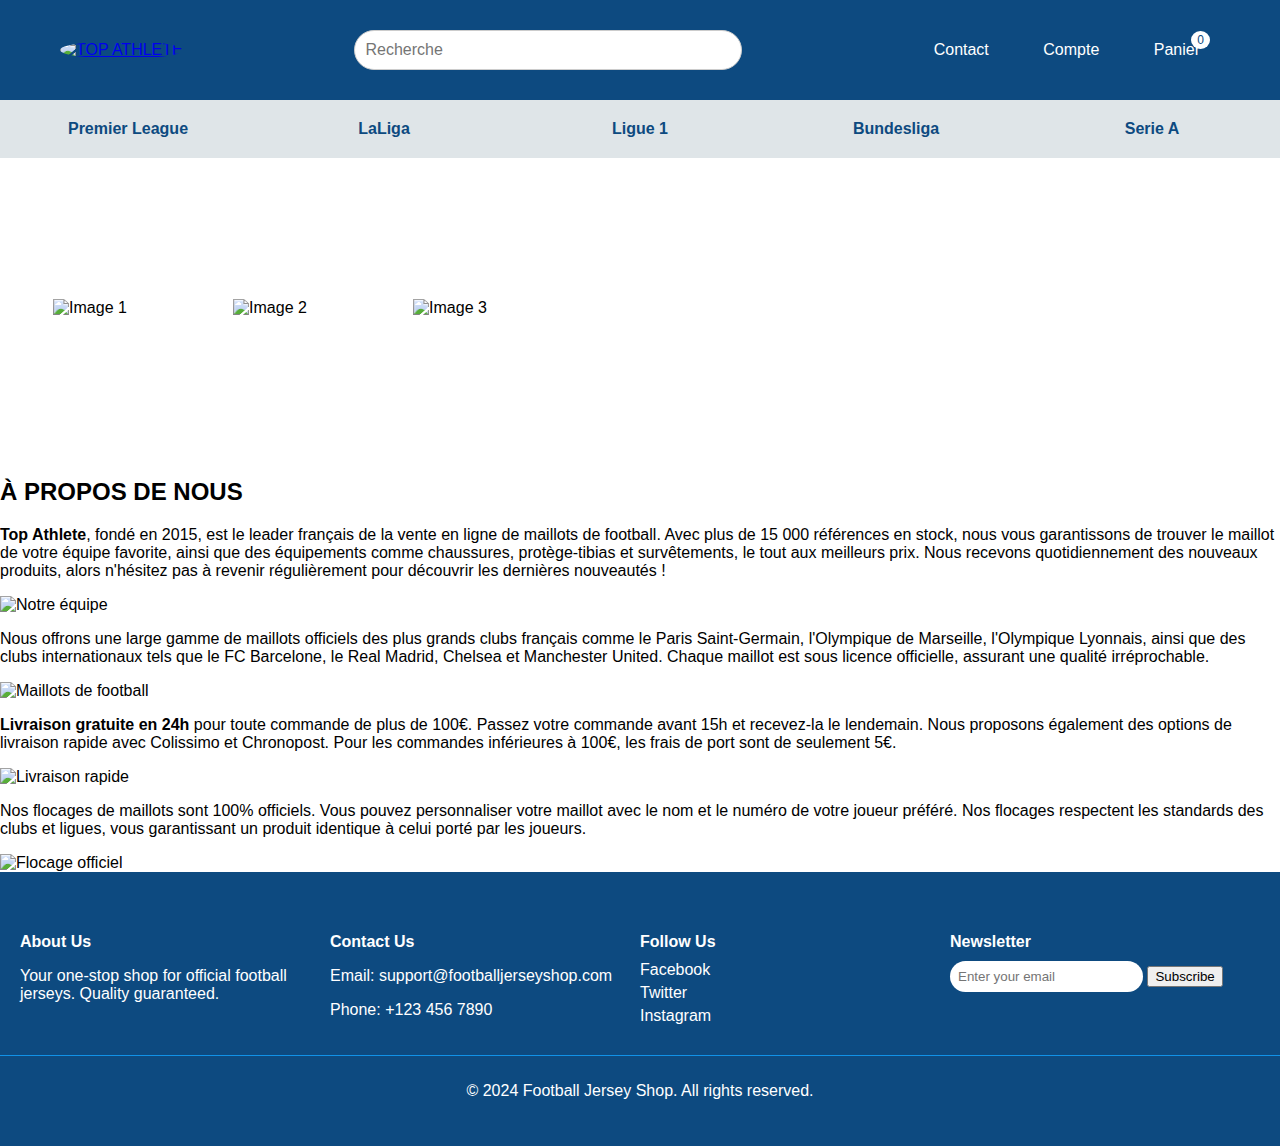
==== commit fd9b9ca5: "rien a dire" ====
--- a/index.html
+++ b/index.html
@@ -1,348 +1,154 @@
+
 <!DOCTYPE html>
 <html lang="fr">
 <head>
     <meta charset="UTF-8">
     <meta name="viewport" content="width=device-width, initial-scale=1.0">
     <title>Top Athlete</title>
-                <link rel="stylesheet" href="https://cdnjs.cloudflare.com/ajax/libs/font-awesome/6.0.0-beta3/css/all.min.css">
     <link rel="stylesheet" type="text/css" href="monsiteweb.css">
 </head>
 <body>
- <header>
-    <div class="header-container">
-        <a href="index.html"><img src="image/50.JPG" alt="TOP ATHLETE" class="logo"></a>
-        <div class="search-container">
-            <input type="text" placeholder="Recherche" class="search-bar">
+    <header>
+        <div class="top-bar">
+           <a href="index.html"><img src= "C:\Users\bahbo\OneDrive\Desktop\image pour site web\logo site web.jpg" alt="TOP ATHLETE" class="logo"></a>
+            <div class="search-container">
+                    <input type="text" placeholder="Recherche" class="search-bar">
+                </div>
+            <nav class="nav-icons">
+                <a href="contact.html"  class="les3">Contact</a>
+                <a href="pagecompte.html" class="les3">Compte</a>
+                <a href="panier.html" class="les3">Panier <span class="cart-count">0</span></a>
+            </nav>
         </div>
-        <nav>
-            <ul>
-                <li><a href="contact.html" class="les3">Contact</a></li>
-                <li><a href="pagecompte.html" class="les3">Compte</a></li>
-                <li><a href="panier.html" class="cart les3">Panier <span id="cart-count">0</span></a></li>
-                <li><a href="favoris.html" class="les3">Favoris</a></li>
-            </ul>
-        </nav>
-    </div>
-</header>
+    </header>
 
-
-   <div class="leagues">
-    <div class="league" id="premier-league">
-        <a href="premierleague.html" class="league-link">Premier League</a>
-        <div class="teams">
-            <p class="team">Manchester City</p>
-            <p class="team">Manchester United</p>
-            <p class="team">Liverpool</p>
-            <p class="team">Arsenal</p>
-            <p class="team">Chelsea</p>
-            <p class="team">Tottenham</p>
+    <div class="leagues">
+        <div class="league" id="premier-league"><a href="premierleague.html" class="league">Premier League</a>
+            <div class="teams">
+                <p>Manchester City</p>
+                <p>Manchester United</p>
+                <p>Liverpool</p>
+                <p>Arsenal</p>
+                <p>Chelsea</p>
+                <p>Tottenham</p>
+            </div>
         </div>
-    </div>
-    <div class="league" id="laliga">
-        <a href="laliga.html" class="league-link">LaLiga</a>
-        <div class="teams">
-            <p class="team">Barcelona</p>
-            <p class="team">Real Madrid</p>
-            <p class="team">Atletico Madrid</p>
+        <div class="league" id="laliga"><a href="laliga.html" class="league">LaLiga</a>
+            <div class="teams">
+                <p>Barcelone</p>
+                <p>Real Madrid</p>
+                <p>Atletico Madrid</p>
+            </div>
         </div>
-    </div>
-    <div class="league" id="ligue1">
-        <a href="ligue1.html" class="league-link">Ligue 1</a>
-        <div class="teams">
-            <p class="team">Paris Saint-Germain</p>
-            <p class="team">Marseille</p>
-            <p class="team">Monaco</p>
-            <p class="team">Lyon</p>
-            <p class="team">Lille</p>
+        
+        <div class="league" id="ligue1"><a href="ligue1.html" class="league">Ligue 1</a>
+            <div class="teams">
+                <p>Paris Saint-Germain</p>
+                <p>Marseille</p>
+                <p>Monaco</p>
+                <p>Lyon</p>
+                <p>Lille</p>
+            </div>
         </div>
-    </div>
-    <div class="league" id="bundesliga">
-        <a href="bundesliga.html" class="league-link">Bundesliga</a>
-        <div class="teams">
-            <p class="team">Bayern Munich</p>
-            <p class="team">Dortmund</p>
-            <p class="team">Bayer Leverkusen</p>
-            <p class="team">Leipzig</p>
+        <div class="league" id="bundesliga"><a href="bundesliga.html"class="league">Bundesliga</a>
+            <div class="teams">
+                <p>Bayern Munich</p>
+                <p>Dortmund</p>
+                <p>Bayer Leverkusen</p>
+                <p>Leipzig</p>
+            </div>
         </div>
-    </div>
-    <div class="league" id="serie-a">
-        <a href="seria.html" class="league-link">Serie A</a>
-        <div class="teams">
-            <p class="team">Juventus</p>
-            <p class="team">Inter Milan</p>
-            <p class="team">AC Milan</p>
-            <p class="team">Napoli</p>
-        </div>
-    </div>
-</div>
-
-<!-- Carrousel d'images -->
-    <div class="carousel">
-        <button class="prev" onclick="moveSlide(-1)">&#10094;</button>
-        <div class="carousel-images">
-            <img src="image/38.JPG" alt="Image 1" class="carousel-image">
-            <img src="image/39.JPG" alt="Image 2" class="carousel-image">
-            <img src="image/40.JPG" alt="Image 3" class="carousel-image">
-            <img src="image/41.JPG" alt="Image 4" class="carousel-image">
-            <img src="image/42.JPG" alt="Image 5" class="carousel-image">
-            <img src="image/43.JPG" alt="Image 6" class="carousel-image">
-        </div>
-        <button class="next" onclick="moveSlide(1)">&#10095;</button>
-    </div>
-
-    <!---les images pour faire genre  ---> 
- </div>
-        <div class="info-section">
-            <h1> CE QUE NOUS FAISONS</h1>
-            <div class="features">
-                <div class="feature">
-                    <img src="image/51.PNG" alt="Livraison en 24H">
-                    <p>LIVRAISON GRATUITE</p>
-                </div>
-                <div class="feature">
-                    <img src="image/52.PNG" alt="Satisfaction client">
-                    <p>NOS SOMME LA POUR VOUS SATISFAIRE</p>
-                </div>
-                <div class="feature">
-                    <img src="image/53.PNG" alt="Contact">
-                    <p><a href="contact.html" class="les3">CONTACTER NOUS </a></p>
-                </div>
+        <div class="league" id="serie-a"><a href="seria.html" class="league">Serie A</a>
+            <div class="teams">
+                <p>Juventus</p>
+                <p>Inter Milan</p>
+                <p>AC Milan</p>
+                <p>Napoli</p>
             </div>
         </div>
     </div>
 
-<!-- top ventes -->
- <main>
-        <section class="top vente">
-            <h2>NOS TOP VENTES</h2>
-            <div class="products-container" id="bayern-section">
-                <div class="product">
-                    <img src="image/16.JPG" alt="Maillot Bayern Munich">
-                    <div class="product-info">
-                        <p>Maillot Bayern Munich 2024/25</p>
-                        <p>Domicile</p>
-                        <p>40€</p>
-                        <button class="ajouter">Ajouter au panier</button>
-                                                                         <button class="favoris"><i class="fas fa-heart"></i></button>
 
-                    </div>
-                </div>
-                <div class="product">
-            <img src="image/19.JPG" alt="Maillot Dortmund">
-            <div class="product">
-                <p>Maillot Dortmund 2024/25</p>
-                <p>Domicile</p>
-                <p>50€</p>
-                 <button class="ajouter"> ajouter au panier  </button>
-                                                                  <button class="favoris"><i class="fas fa-heart"></i></button>
+    <div class="image-slider">
+        <div class="slide-track">
+        
+            <div class="slide">
+                <img src="C:\Users\TheTe\Documents\Modif_site_ecom\diapo_bayern_bonne_taille.png" alt="Image 1">
+            </div> 
+            <div class="slide">
+                <img src="C:\Users\TheTe\Documents\Modif_site_ecom\diapo_naples_bonne_taille.png" alt="Image 2">
+            </div>
+            <div class="slide">
+                <img src="C:\Users\TheTe\Documents\Modif_site_ecom\FR_liverpool_diapo.jpg" alt="Image 3">
+                
+            </div>
+            <!--
+            <div class="slide">
+                <img src="C:\Users\bahbo\OneDrive\Desktop\image pour site web\acceuil 6.jpg" alt="Image 4">   
+            </div>
+            <div class="slide">
+                <img src="C:\Users\bahbo\OneDrive\Desktop\image pour site web\acceuil 4.jpg" alt="Image 5">
+            </div>
+            <div class="slide">
+                <img src="C:\Users\bahbo\OneDrive\Desktop\image pour site web\acceuil 5.jpg" alt="Image 6">
+            </div>
+        -->
+        </div>
+    </div>
 
-            </div>
-        </div>
-                <div class="product">
-                    <img src="image/28.JPG" alt="Maillot Barcelone">
-                    <div class="product-info">
-                        <p>Maillot Barcelone 2024/25</p>
-                        <p>Domicile</p>
-                        <p>40€</p>
-                        <button class="ajouter">Ajouter au panier</button>
-                                                                         <button class="favoris"><i class="fas fa-heart"></i></button>
+      <section class="about-us">
+            <h2>À PROPOS DE NOUS</h2>
+            <p>
+                <strong>Top Athlete</strong>, fondé en 2015, est le leader français de la vente en ligne de maillots de football. Avec plus de 15 000 références en stock, nous vous garantissons de trouver le maillot de votre équipe favorite, ainsi que des équipements comme chaussures, protège-tibias et survêtements, le tout aux meilleurs prix. Nous recevons quotidiennement des nouveaux produits, alors n'hésitez pas à revenir régulièrement pour découvrir les dernières nouveautés !
+            </p>
+            <img src="C:\Users\bahbo\OneDrive\Desktop\image pour site web\about-us.jpg" alt="Notre équipe" class="about-image">
 
-                    </div>
-                </div>
-                <div class="product">
-            <img src="image/31.JPG" alt="Maillot Real Madrid">
-            <div class="product-info">
-                <p>Maillot Real Madrid 2024/25</p>
-                <p>Domicile</p>
-                <p>50€</p>
-                 <button class="ajouter"> ajouter au panier  </button>
-                                                                  <button class="favoris"><i class="fas fa-heart"></i></button>
+            <p>
+                Nous offrons une large gamme de maillots officiels des plus grands clubs français comme le Paris Saint-Germain, l'Olympique de Marseille, l'Olympique Lyonnais, ainsi que des clubs internationaux tels que le FC Barcelone, le Real Madrid, Chelsea et Manchester United. Chaque maillot est sous licence officielle, assurant une qualité irréprochable.
+            </p>
+            <img src="C:\Users\bahbo\OneDrive\Desktop\image pour site web\jerseys.jpg" alt="Maillots de football" class="about-image">
 
-            </div>
-        </div>
-                <div class="product">
-                    <img src="image/maillot_psg-bege.JPEG" alt="Maillot PSG">
-                    <div class="product-info">
-                        <p>Maillot PSG 2024/25</p>
-                        <p>Domicile</p>
-                        <p>40€</p>
-                        <button class="ajouter">Ajouter au panier</button>
-                                                                         <button class="favoris"><i class="fas fa-heart"></i></button>
+            <p>
+                <strong>Livraison gratuite en 24h</strong> pour toute commande de plus de 100€. Passez votre commande avant 15h et recevez-la le lendemain. Nous proposons également des options de livraison rapide avec Colissimo et Chronopost. Pour les commandes inférieures à 100€, les frais de port sont de seulement 5€.
+            </p>
+            <img src="C:\Users\bahbo\OneDrive\Desktop\image pour site web\delivery.jpg" alt="Livraison rapide" class="about-image">
 
-                    </div>
-                </div>
-                     <div class="product">
-            <img src="image/maillot_marseille_blanc1.JPEG" alt="Maillot Marseille">
-            <div class="product-info">
-                <p>Maillot Marseille 2024/25</p>
-                <p>Extérieur</p>
-                <p>50€</p>
-                 <button class="ajouter"> ajouter au panier  </button>
-                                                                  <button class="favoris"><i class="fas fa-heart"></i></button>
-
-            </div>
-        </div>
-                <div class="product">
-                    <img src="image/arsenal 3.JPG" alt="Maillot Arsenal">
-                     <div class="product-info">
-                        <p>Maillot Arsenal 2024/25</p>
-                        <p>Third</p>
-                        <p>50€</p>
-                        <button class="ajouter">Ajouter au panier</button>
-                                                                         <button class="favoris"><i class="fas fa-heart"></i></button>
-
-                    </div>
-                </div>
-                <div class="product">
-            <img src="image/2.JPG" alt="Maillot Manchester City">
-            <div class="product-info">
-                <p>Maillot Manchester City 2024/25</p>
-                <p>Extérieur</p>
-                <p>40€</p>
-                 <button class="ajouter"> ajouter au panier  </button>
-                                                                  <button class="favoris"><i class="fas fa-heart"></i></button>
-
-            </div>
-        </div>
-        <div class="product">
-            <img src="image/napoli_blanc.JPEG" alt="Napoli">
-            <div class="product-info">
-                <p>Maillot Napoli 2024/25</p>
-                <p>Domicile</p>
-                <p>40€</p>
-                 <button class="ajouter"> ajouter au panier  </button>
-                                                                  <button class="favoris"><i class="fas fa-heart"></i></button>
-
-            </div>
-        </div>
-                <div class="product">
-            <img src="image/milan 1.JPG" alt="Maillot AC milan">
-            <div class="product-info">
-                <p>Maillot AC milan 2024/25</p>
-                <p>Domicile</p>
-                <p>40€</p>
-                 <button class="ajouter"> ajouter au panier  </button>
-                                                                  <button class="favoris"><i class="fas fa-heart"></i></button>
-
-            </div>
-        </div>
-        <div class="product">
-            <img src="image/internoireblanc.JPEG" alt="Maillot Inter milan">
-            <div class="product-info">
-                <p>Maillot Inter milan 2024/25</p>
-                <p>Domicile</p>
-                <p>45€</p>
-                 <button class="ajouter"> ajouter au panier  </button>
-                                                                  <button class="favoris"><i class="fas fa-heart"></i></button>
-
-            </div>
-        </div>
-            </div>
-
+            <p>
+                Nos flocages de maillots sont 100% officiels. Vous pouvez personnaliser votre maillot avec le nom et le numéro de votre joueur préféré. Nos flocages respectent les standards des clubs et ligues, vous garantissant un produit identique à celui porté par les joueurs.
+            </p>
+            <img src="C:\Users\bahbo\OneDrive\Desktop\image pour site web\flocking.jpg" alt="Flocage officiel" class="about-image">
         </section>
     </main>
-
-<main>
-    <section id="about-us"class="about-us">
-        <div class="about-content">
-            <div class="about-image">
-                <img src="image/45.JPG" alt="Image 1">
-            </div>
-            <div class="about-text">
-                <h3>HISTORIQUE</h3>
-                <p>
-                    <strong>Top Athlete</strong>, fondé en 2015, est le leader français de la vente en ligne de maillots de football. Avec plus de 15 000 références en stock, nous vous garantissons de trouver le maillot de votre équipe favorite, ainsi que des équipements comme chaussures, protège-tibias et survêtements, le tout aux meilleurs prix. Nous recevons quotidiennement des nouveaux produits, alors n'hésitez pas à revenir régulièrement pour découvrir les dernières nouveautés !
-                </p>
-            </div>
-        </div>
-        
-        <div class="about-content">
-            <div class="about-image">
-                <img src="image/46.JPG" alt="Image 2">
-            </div>
-            <div class="about-text">
-                <h3>NOTRE BOUTIQUE</h3>
-                <p>
-                    Nous offrons une large gamme de maillots officiels des plus grands clubs français comme le Paris Saint-Germain, l'Olympique de Marseille, l'Olympique Lyonnais, ainsi que des clubs internationaux tels que le FC Barcelone, le Real Madrid, Chelsea et Manchester United. Chaque maillot est sous licence officielle, assurant une qualité irréprochable.
-                </p>
-            </div>
-        </div>
-        
-        <div class="about-content">
-            <div class="about-image">
-                <img src="image/49.JPG" alt="Image 4">
-            </div>
-            <div class="about-text">
-                <h3>Livraison gratuite en 24h</h3>
-                <p>
-                    Pour toute commande de plus de 100€. Passez votre commande avant 15h et recevez-la le lendemain. Nous proposons également des options de livraison rapide avec Colissimo et Chronopost. Pour les commandes inférieures à 100€, les frais de port sont de seulement 5€.
-                </p>
-            </div>
-        </div>
-    </section>
-</main>
 
     <footer>
         <div class="footer-container">
             <div class="footer-section">
-               <h4><a href="#about-us">A propos de nous</a></h4>
-    <p>Votre boutique unique pour les maillots de football officiels. Qualité garantie..</p>
-             </div>
+                <h4>About Us</h4>
+                <p>Your one-stop shop for official football jerseys. Quality guaranteed.</p>
+            </div>
             <div class="footer-section">
-                <h4>Contactez nous </h4>
-                <p>Email: support@footballmezaour.com</p>
+                <h4>Contact Us</h4>
+                <p>Email: support@footballjerseyshop.com</p>
                 <p>Phone: +123 456 7890</p>
             </div>
             <div class="footer-section">
-                <h4>suivez nous sur : </h4>
+                <h4>Follow Us</h4>
                 <a href="#">Facebook</a>
                 <a href="#">Twitter</a>
                 <a href="#">Instagram</a>
             </div>
-            
+            <div class="footer-section">
+                <h4>Newsletter</h4>
+                <form>
+                    <input type="email" placeholder="Enter your email" class="mail">
+                    <button type="submit">Subscribe</button class="submit">
+                </form>
+            </div>
         </div>
         <div class="footer-bottom">
-            <p>&copy; 2024 Football Jersey Shop. tout droit reservés.</p>
+            <p>&copy; 2024 Football Jersey Shop. All rights reserved.</p>
         </div>
     </footer>
-<!-- JavaScript pour le carrousel -->
-    <script>
-       let slideIndex = 0;
 
-function showSlides() {
-    const slides = document.getElementsByClassName("carousel-image");
-    for (let i = 0; i < slides.length; i++) {
-        slides[i].style.display = "none";  
-    }
-    slideIndex++;
-    if (slideIndex > slides.length) {slideIndex = 1}    
-    slides[slideIndex-1].style.display = "block";  
-    setTimeout(showSlides, 3000);
-}
-
-function moveSlide(n) {
-    showSlides(slideIndex += n);
-}
-
-showSlides();
-
-    </script>
-
-<!-- JavaScript pour les favoris  -->
-
-    <script>
-    document.addEventListener('DOMContentLoaded', function() {
-        const favorisButtons = document.querySelectorAll('.favoris');
-
-        favorisButtons.forEach(button => {
-            button.addEventListener('click', function() {
-                this.classList.toggle('active');
-                this.querySelector('i').style.color = this.classList.contains('active') ? '#e84545' : '#000000';
-            });
-        });
-    });
-
-
-</script>
 </body>
 </html>
--- a/monsiteweb.css
+++ b/monsiteweb.css
@@ -3,43 +3,23 @@
     font-family: Arial, sans-serif;
 }
 
-.header-container {
-    display: flex;
+header {
+    background-color: #0d4a80;
+    color: white;
+    width: 100%;
+}
+
+.top-bar {
+    display: flex;
+    align-items: center;
     justify-content: space-between;
-    align-items: center;
-    background-color: #004AAD;
-    padding: 10px 20px;
-}
-
-
-header {
-    background-color: #004AAD;
-    color: white;
-    width: 100%;
-}
-
+    padding: 30px 50px;
+}
 
 .logo {
-    width: 40px;
+    width: 80px;
     margin-left: 10px;
-    width: 200px;
-    margin-left: 10%;
-}
-
-nav ul {
-    list-style: none;
-    padding: 0;
-    display: flex;
-}
-
-nav ul li {
-    margin-left: 20px;
-}
-
-nav ul li a {
-    color: white;
-    text-decoration: none;
-    font-size: 18px;
+    border-radius: 50%;
 }
 
 .search-container {
@@ -54,6 +34,28 @@
     font-size: 16px;
     border-radius: 20px;
     border: 1px solid #ccc;
+}
+
+.les3 {
+    margin-right: 30px;
+}
+
+.nav-icons a {
+    margin-left: 20px;
+    color: white;
+    text-decoration: none;
+    position: relative;
+}
+
+.nav-icons .cart-count {
+    background: #fff;
+    color: #0d4a80;
+    border-radius: 50%;
+    padding: 2px 6px;
+    font-size: 12px;
+    position: absolute;
+    top: -10px;
+    right: -10px;
 }
 
 
@@ -76,7 +78,7 @@
 }
 
 .league:hover{
-    background-color: white;
+	background-color: white;
 }
 
 .teams {
@@ -99,234 +101,51 @@
     padding: 10px;
     text-align: left;
     border-bottom: 1px solid #ccc;
-    cursor: pointer;
-    transition: background-color 0.3s, color 0.3s; /* Ajout de la transition pour la couleur de fond et la couleur du texte */
-}
-
-.teams p:hover {
-    background-color: #0d4a80; /* Changement de couleur de fond au survol */
-    color: white; /* Changement de couleur du texte au survol */
-}
-
-.league-link {
-    display: inline-block;
-    position: relative;
-    color: #0d4a80;
-    text-decoration: none;
-    transition: color 0.3s ease;
-}
-
-.league-link:hover {
-    color: #1192e8; /* Changement de couleur au survol */
-}
-
-.league-link::before {
-    content: "";
-    position: absolute;
-    bottom: -2px;
-    left: 0;
-    width: 1000%;
-    height: 2px;
-    background-color: #1192e8; /* Ligne bleue sous le lien */
-    transform: scaleX(0); /* Ligne initialement invisible */
-    transition: transform 0.3s ease;
-}
-
-.league-link:hover::before {
-    transform: scaleX(1); /* Affiche la ligne bleue au survol */
-}
-/* Vos styles CSS existants ici */
-
-.carousel-image {
-    width: auto; /* Utiliser la taille d'origine de l'image */
-    max-width: 100%; /* Limiter la largeur maximale à 100% de la largeur du conteneur */
-    height: auto; /* Permettre à la hauteur de s'ajuster automatiquement pour conserver les proportions */
-}
-
-
-.carousel-image {
-    max-width: 100%; /* Limiter la largeur maximale à 100% de la largeur du conteneur */
-    max-height: 50%; /* Définir une hauteur maimale pour les images */
-    width: auto; /* Utiliser la taille d'origine de l'image */
-    height: auto; /* Permettre à la hauteur de s'ajuster automatiquement pour conserver les proportions */
-}
-
-
-.carousel-image {
-    width: 100%; /* Toutes les images auront la même largeur */
-    height: auto; /* Hauteur automatique pour conserver les proportions */
-}
-
-/* Styles pour les boutons précédent/suivant */
-.prev,
-.next {
-    position: absolute;
-    top: 50%;
-    transform: translateY(-50%);
-    font-size: 30px;
-    cursor: pointer;
-    padding: 10px;
-    background-color: rgba(255, 255, 255, 0.5);
-    border: none;
-}
-
-.prev {
-    left: 0;
-}
-
-.next {
-    right: 0;
-}
-
-.info-section {
-    padding: 20px;
-    text-align: center;
-    background-color: white;
-}
-
-.info-section h1 {
-    margin: 0;
-    font-size: 24px;
-    color: #000;
-}
-
-.features {
-    display: flex;
-    justify-content: space-around;
-    flex-wrap: wrap;
-    margin-top: 20px;
-}
-
-.feature {
+}
+
+.teams p:last-child {
+    border-bottom: none;
+}
+
+.image-slider {
+    width: 100%;
+    height: 300px; /* Ajustez la hauteur selon vos besoins */
+    overflow: hidden;
+    position: relative;
+}
+
+.slide-track {
+    display: flex;
+    animation: scroll 20s linear infinite;
+    width: calc(180px * 6); /* Ajustez la largeur en fonction du nombre d'images et de leur largeur */
+}
+
+.slide {
+    width: 180px; /* Ajustez la largeur en fonction de la largeur de vos images */
+    height: 300px; /* Ajustez la hauteur en fonction de la hauteur de vos images */
     display: flex;
     align-items: center;
-    margin: 10px;
-    text-align: left;
-}
-
-.feature img {
-    width: 40px;
-    height: 40px;
-    margin-right: 10px;
-}
-
-.feature p {
-    margin: 0;
-    font-size: 14px;
-    color: #333;
-}
-.feature p a {
-    text-decoration: none; /* Supprime le soulignement */
-    color: inherit; /* Garde la couleur par défaut du lien */
-}
-
-/* Style pour la section Top Ventes */
-
-.products-container {
-    display: flex;
-    justify-content: space-around;
-    padding: 20px;
-    flex-wrap: wrap;
-    background-color: #f8f9fa;
-}
-
-.product {
-    border: 1px solid #ddd;
-    border-radius: 10px;
-    overflow: hidden;
-    width: 300px;
-    margin: 10px;
-    background-color: transparent;
-    color: #0d4a80;
-    text-align: center;
-}
-
-.product:hover {
-    transform: scale(1.05);
-}
-
-.product img {
-    width: 100%;
-    height: auto;
-}
-
-.product-info {
-    padding: 10px;
-    text-align: center;
-}
-
-.product-info p {
-    margin: 5px 0;
-}
-
-.favoris i {
-    color: #000000; /* Couleur par défaut: noir */
-    font-size: 16px; /* Taille ajustée, réduisez cette valeur selon votre besoin */
-    transition: color 0.3s; /* Transition douce pour le changement de couleur */
-}
-
-.favoris.active i {
-    color: #e84545; /* Rouge vif lorsque sélectionné */
-}
-
-.favoris:hover i {
-    color: #e84545; /* Rouge vif au survol pour indiquer l'interactivité */
-}
-
-/* Styles spécifiques à la section "À propos de nous" */
-.about-us {
-    padding: 40px;
-    text-align: center;
-}
-
-.about-content {
-    display: flex;
-    justify-content: space-around;
-    margin-top: 40px;
-    align-items: center;
-}
-
-.about-content:nth-child(even) {
-    flex-direction: row-reverse; /* Inverse la direction des éléments pour les sections paires */
-}
-
-.about-text {
-    flex: 1;
-    padding: 20px;
-    text-align: left;
-}
-
-.about-text h3 {
-    font-size: 24px;
-    color: #0d4a80;
-}
-
-.about-text p {
-    font-size: 18px;
-    color: #333;
-    line-height: 1.6;
-}
-
-.about-image {
-    flex: 1;
-    padding: 0 20px; /* Ajoute une marge autour de l'image */
-}
-
-.about-image img {
-    width: 100%;
-    max-width: 400px;
-    height: auto;
-    border-radius: 10px;
-    box-shadow: 0 0 20px rgba(0, 0, 0, 0.1);
-    transition: transform 0.3s ease-in-out;
-}
-
-.about-image img:hover {
-    transform: scale(1.05);
-}
+    justify-content: center;
+}
+
+.slide img {
+    position: relative;
+    max-width: 1000px;
+    margin: auto;
+}
+
+@keyframes scroll {
+    0% {
+        transform: translateX(0);
+    }
+    100% {
+        transform: translateX(calc(-180px * 3)); /* Ajustez la valeur en fonction du nombre d'images */
+    }
+}
+
 
 footer {
-    background-color: #004AAD;
+    background-color: #0d4a80;
     color: #fff;
     padding: 20px 0;
 }
@@ -337,7 +156,7 @@
     flex-wrap: wrap;
     max-width: 100%;
     margin: auto;
-    padding: 20px 20px 0; /* Légèrement ajusté le padding */
+    padding: 0 20px;
 }
 
 .footer-section {
@@ -350,14 +169,11 @@
     margin-bottom: 10px;
 }
 
-.footer-section p {
-    margin-bottom: 5px;
-}
-
 .footer-section a {
     color: #fff;
     text-decoration: none;
     display: block;
+    margin-bottom: 5px;
 }
 
 .footer-section a:hover {
@@ -371,6 +187,19 @@
 }
 
 .footer-bottom p {
-    margin: 0;
-}
-
+    margin: ;
+}
+
+.mail{
+    border: none;
+    border-radius: 20px;
+    padding: 8px; 
+}
+
+.submit {
+    border: none;
+    border-radius: 20px;
+    padding: 8px;
+}
+
+
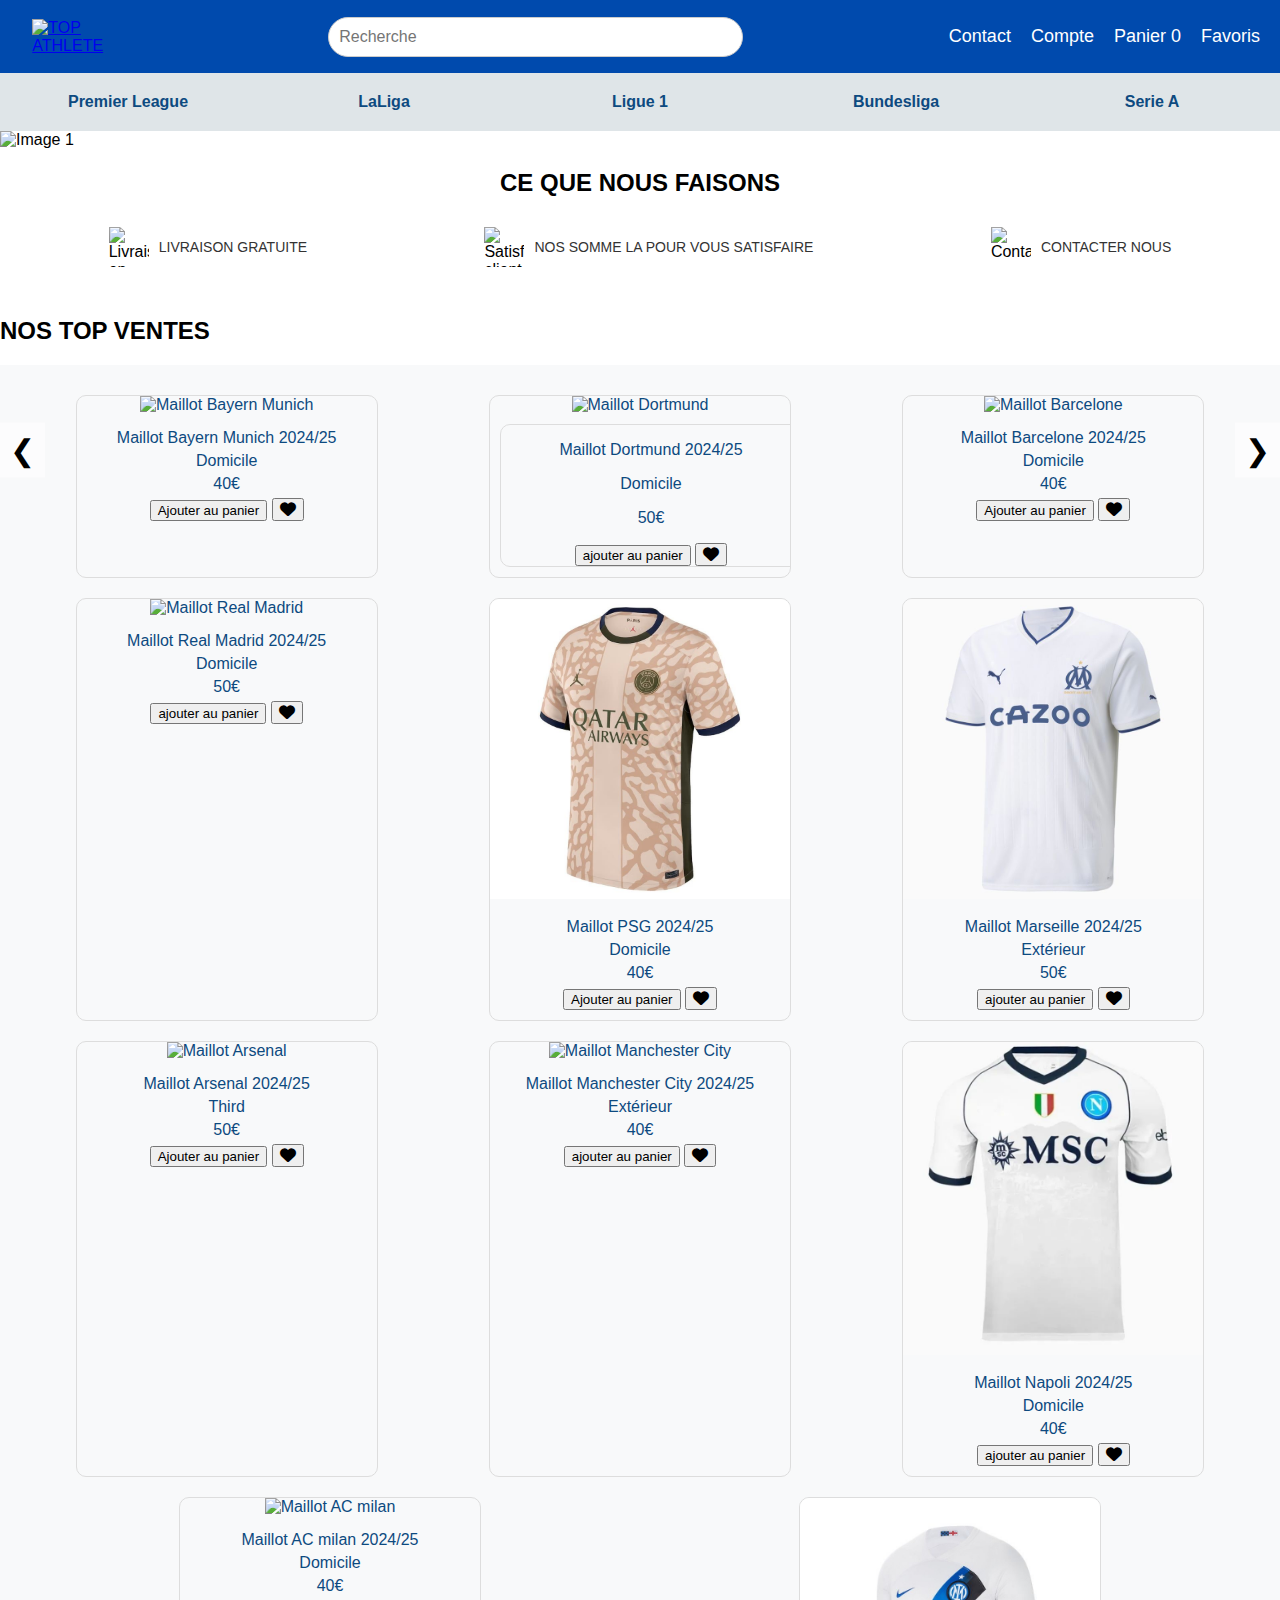
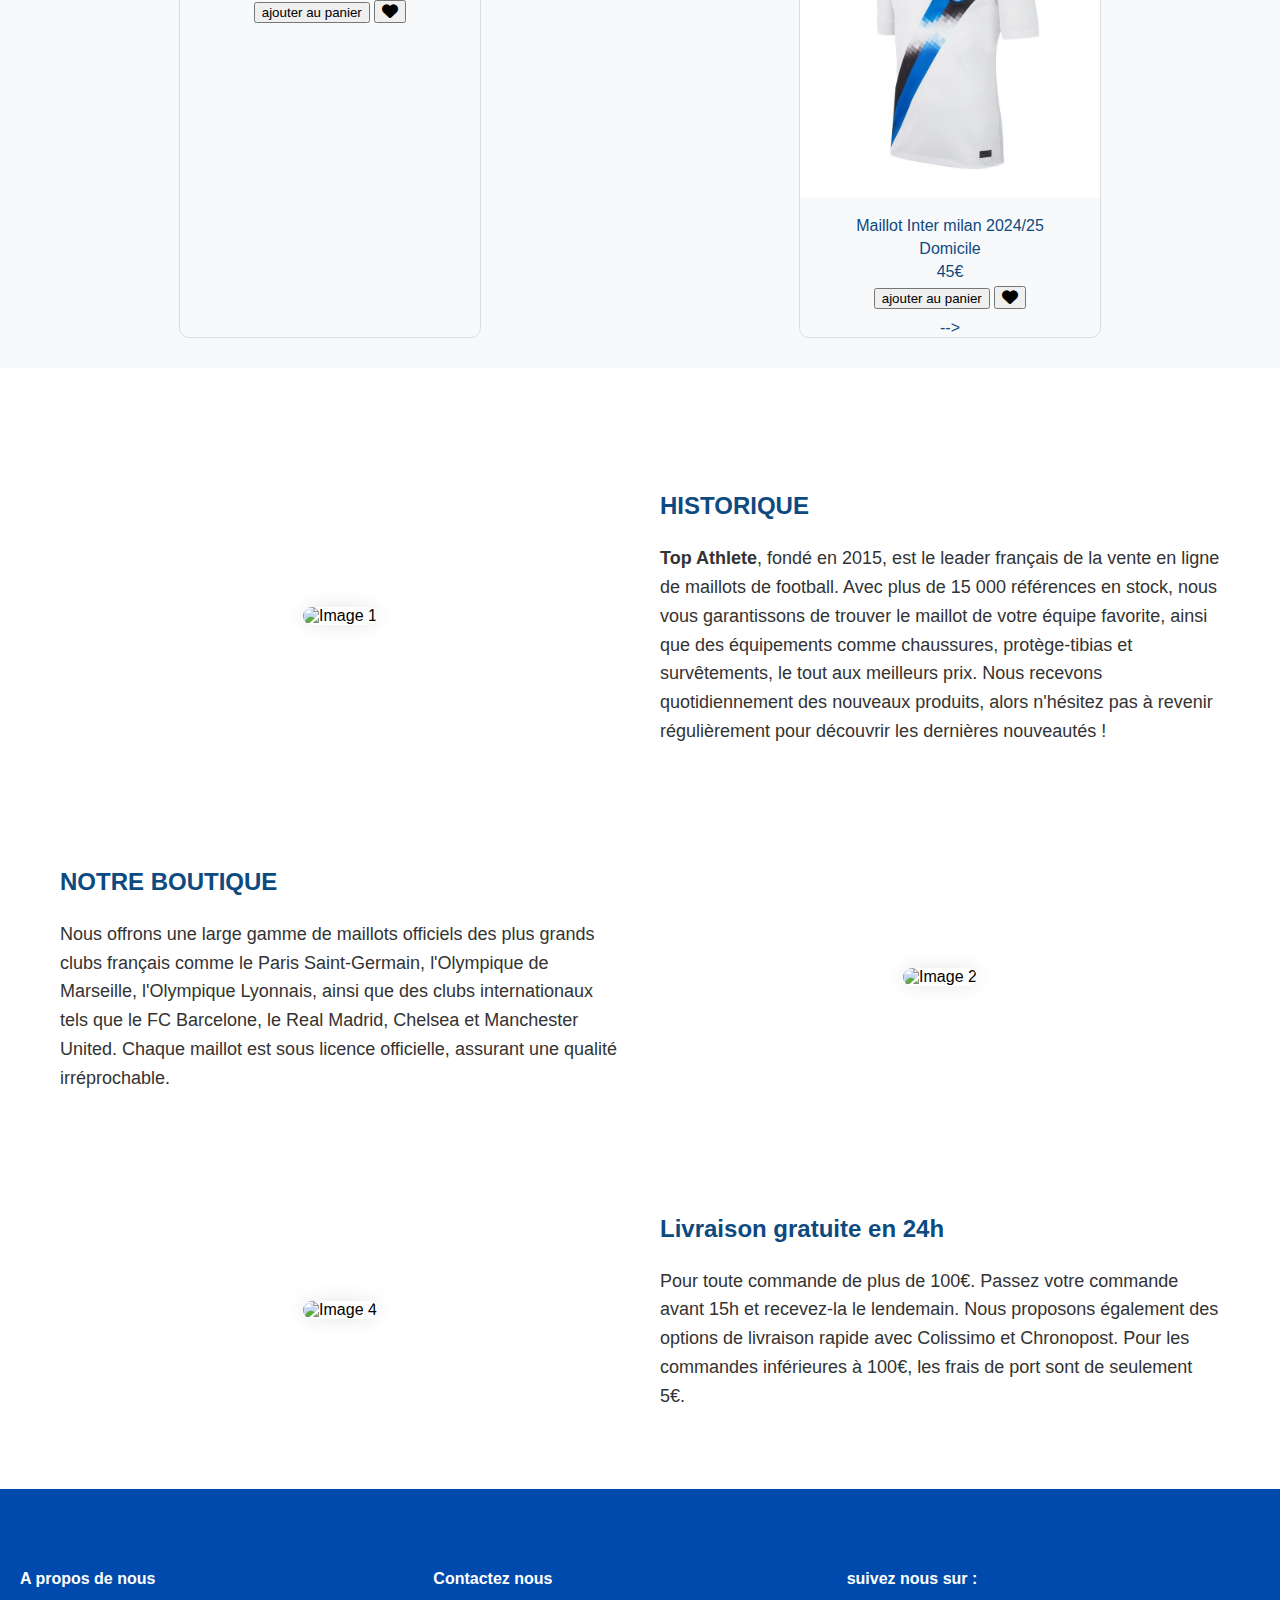
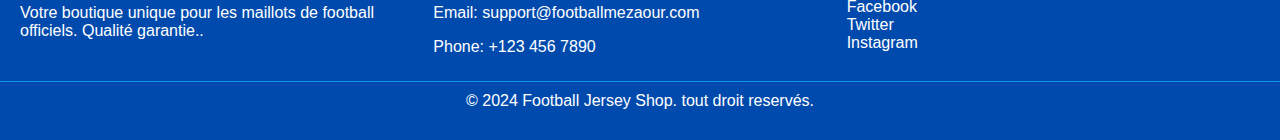
==== commit 5cb2d81c: "Merge branch 'the21' of https://github.com/boubaXjr/Top-Athlete into the21" ====
--- a/index.html
+++ b/index.html
@@ -1,154 +1,349 @@
-
 <!DOCTYPE html>
 <html lang="fr">
 <head>
     <meta charset="UTF-8">
     <meta name="viewport" content="width=device-width, initial-scale=1.0">
     <title>Top Athlete</title>
+                <link rel="stylesheet" href="https://cdnjs.cloudflare.com/ajax/libs/font-awesome/6.0.0-beta3/css/all.min.css">
     <link rel="stylesheet" type="text/css" href="monsiteweb.css">
 </head>
 <body>
-    <header>
-        <div class="top-bar">
-           <a href="index.html"><img src= "C:\Users\bahbo\OneDrive\Desktop\image pour site web\logo site web.jpg" alt="TOP ATHLETE" class="logo"></a>
-            <div class="search-container">
-                    <input type="text" placeholder="Recherche" class="search-bar">
-                </div>
-            <nav class="nav-icons">
-                <a href="contact.html"  class="les3">Contact</a>
-                <a href="pagecompte.html" class="les3">Compte</a>
-                <a href="panier.html" class="les3">Panier <span class="cart-count">0</span></a>
-            </nav>
-        </div>
-    </header>
-
-    <div class="leagues">
-        <div class="league" id="premier-league"><a href="premierleague.html" class="league">Premier League</a>
-            <div class="teams">
-                <p>Manchester City</p>
-                <p>Manchester United</p>
-                <p>Liverpool</p>
-                <p>Arsenal</p>
-                <p>Chelsea</p>
-                <p>Tottenham</p>
-            </div>
-        </div>
-        <div class="league" id="laliga"><a href="laliga.html" class="league">LaLiga</a>
-            <div class="teams">
-                <p>Barcelone</p>
-                <p>Real Madrid</p>
-                <p>Atletico Madrid</p>
-            </div>
-        </div>
-        
-        <div class="league" id="ligue1"><a href="ligue1.html" class="league">Ligue 1</a>
-            <div class="teams">
-                <p>Paris Saint-Germain</p>
-                <p>Marseille</p>
-                <p>Monaco</p>
-                <p>Lyon</p>
-                <p>Lille</p>
-            </div>
-        </div>
-        <div class="league" id="bundesliga"><a href="bundesliga.html"class="league">Bundesliga</a>
-            <div class="teams">
-                <p>Bayern Munich</p>
-                <p>Dortmund</p>
-                <p>Bayer Leverkusen</p>
-                <p>Leipzig</p>
-            </div>
-        </div>
-        <div class="league" id="serie-a"><a href="seria.html" class="league">Serie A</a>
-            <div class="teams">
-                <p>Juventus</p>
-                <p>Inter Milan</p>
-                <p>AC Milan</p>
-                <p>Napoli</p>
-            </div>
-        </div>
-    </div>
-
-
-    <div class="image-slider">
-        <div class="slide-track">
-        
-            <div class="slide">
-                <img src="C:\Users\TheTe\Documents\Modif_site_ecom\diapo_bayern_bonne_taille.png" alt="Image 1">
-            </div> 
-            <div class="slide">
-                <img src="C:\Users\TheTe\Documents\Modif_site_ecom\diapo_naples_bonne_taille.png" alt="Image 2">
-            </div>
-            <div class="slide">
-                <img src="C:\Users\TheTe\Documents\Modif_site_ecom\FR_liverpool_diapo.jpg" alt="Image 3">
-                
-            </div>
-            <!--
-            <div class="slide">
-                <img src="C:\Users\bahbo\OneDrive\Desktop\image pour site web\acceuil 6.jpg" alt="Image 4">   
-            </div>
-            <div class="slide">
-                <img src="C:\Users\bahbo\OneDrive\Desktop\image pour site web\acceuil 4.jpg" alt="Image 5">
-            </div>
-            <div class="slide">
-                <img src="C:\Users\bahbo\OneDrive\Desktop\image pour site web\acceuil 5.jpg" alt="Image 6">
+ <header>
+    <div class="header-container">
+        <a href="index.html"><img src="image/50.JPG" alt="TOP ATHLETE" class="logo"></a>
+        <div class="search-container">
+            <input type="text" placeholder="Recherche" class="search-bar">
+        </div>
+        <nav>
+            <ul>
+                <li><a href="contact.html" class="les3">Contact</a></li>
+                <li><a href="pagecompte.html" class="les3">Compte</a></li>
+                <li><a href="panier.html" class="cart les3">Panier <span id="cart-count">0</span></a></li>
+                <li><a href="favoris.html" class="les3">Favoris</a></li>
+            </ul>
+        </nav>
+    </div>
+</header>
+
+
+   <div class="leagues">
+    <div class="league" id="premier-league">
+        <a href="premierleague.html" class="league-link">Premier League</a>
+        <div class="teams">
+            <p class="team">Manchester City</p>
+            <p class="team">Manchester United</p>
+            <p class="team">Liverpool</p>
+            <p class="team">Arsenal</p>
+            <p class="team">Chelsea</p>
+            <p class="team">Tottenham</p>
+        </div>
+    </div>
+    <div class="league" id="laliga">
+        <a href="laliga.html" class="league-link">LaLiga</a>
+        <div class="teams">
+            <p class="team">Barcelona</p>
+            <p class="team">Real Madrid</p>
+            <p class="team">Atletico Madrid</p>
+        </div>
+    </div>
+    <div class="league" id="ligue1">
+        <a href="ligue1.html" class="league-link">Ligue 1</a>
+        <div class="teams">
+            <p class="team">Paris Saint-Germain</p>
+            <p class="team">Marseille</p>
+            <p class="team">Monaco</p>
+            <p class="team">Lyon</p>
+            <p class="team">Lille</p>
+        </div>
+    </div>
+    <div class="league" id="bundesliga">
+        <a href="bundesliga.html" class="league-link">Bundesliga</a>
+        <div class="teams">
+            <p class="team">Bayern Munich</p>
+            <p class="team">Dortmund</p>
+            <p class="team">Bayer Leverkusen</p>
+            <p class="team">Leipzig</p>
+        </div>
+    </div>
+    <div class="league" id="serie-a">
+        <a href="seria.html" class="league-link">Serie A</a>
+        <div class="teams">
+            <p class="team">Juventus</p>
+            <p class="team">Inter Milan</p>
+            <p class="team">AC Milan</p>
+            <p class="team">Napoli</p>
+        </div>
+    </div>
+</div>
+
+<!-- Carrousel d'images -->
+    <div class="carousel">
+        <button class="prev" onclick="moveSlide(-1)">&#10094;</button>
+        <div class="carousel-images">
+            <img src="image/38.JPG" alt="Image 1" class="carousel-image">
+            <img src="image/39.JPG" alt="Image 2" class="carousel-image">
+            <img src="image/40.JPG" alt="Image 3" class="carousel-image">
+            <img src="image/41.JPG" alt="Image 4" class="carousel-image">
+            <img src="image/42.JPG" alt="Image 5" class="carousel-image">
+            <img src="image/43.JPG" alt="Image 6" class="carousel-image">
+        </div>
+        <button class="next" onclick="moveSlide(1)">&#10095;</button>
+    </div>
+
+    <!---les images pour faire genre  ---> 
+ </div>
+        <div class="info-section">
+            <h1> CE QUE NOUS FAISONS</h1>
+            <div class="features">
+                <div class="feature">
+                    <img src="image/51.PNG" alt="Livraison en 24H">
+                    <p>LIVRAISON GRATUITE</p>
+                </div>
+                <div class="feature">
+                    <img src="image/52.PNG" alt="Satisfaction client">
+                    <p>NOS SOMME LA POUR VOUS SATISFAIRE</p>
+                </div>
+                <div class="feature">
+                    <img src="image/53.PNG" alt="Contact">
+                    <p><a href="contact.html" class="les3">CONTACTER NOUS </a></p>
+                </div>
+            </div>
+        </div>
+    </div>
+
+<!-- top ventes -->
+ <main>
+        <section class="top vente">
+            <h2>NOS TOP VENTES</h2>
+            <div class="products-container" id="bayern-section">
+                <div class="product">
+                    <img src="image/16.JPG" alt="Maillot Bayern Munich">
+                    <div class="product-info">
+                        <p>Maillot Bayern Munich 2024/25</p>
+                        <p>Domicile</p>
+                        <p>40€</p>
+                        <button class="ajouter">Ajouter au panier</button>
+                                                                         <button class="favoris"><i class="fas fa-heart"></i></button>
+
+                    </div>
+                </div>
+                <div class="product">
+            <img src="image/19.JPG" alt="Maillot Dortmund">
+            <div class="product">
+                <p>Maillot Dortmund 2024/25</p>
+                <p>Domicile</p>
+                <p>50€</p>
+                 <button class="ajouter"> ajouter au panier  </button>
+                                                                  <button class="favoris"><i class="fas fa-heart"></i></button>
+
+            </div>
+        </div>
+                <div class="product">
+                    <img src="image/28.JPG" alt="Maillot Barcelone">
+                    <div class="product-info">
+                        <p>Maillot Barcelone 2024/25</p>
+                        <p>Domicile</p>
+                        <p>40€</p>
+                        <button class="ajouter">Ajouter au panier</button>
+                                                                         <button class="favoris"><i class="fas fa-heart"></i></button>
+
+                    </div>
+                </div>
+                <div class="product">
+            <img src="image/31.JPG" alt="Maillot Real Madrid">
+            <div class="product-info">
+                <p>Maillot Real Madrid 2024/25</p>
+                <p>Domicile</p>
+                <p>50€</p>
+                 <button class="ajouter"> ajouter au panier  </button>
+                                                                  <button class="favoris"><i class="fas fa-heart"></i></button>
+
+            </div>
+        </div>
+                <div class="product">
+                    <img src="image/maillot_psg-bege.JPEG" alt="Maillot PSG">
+                    <div class="product-info">
+                        <p>Maillot PSG 2024/25</p>
+                        <p>Domicile</p>
+                        <p>40€</p>
+                        <button class="ajouter">Ajouter au panier</button>
+                                                                         <button class="favoris"><i class="fas fa-heart"></i></button>
+
+                    </div>
+                </div>
+                     <div class="product">
+            <img src="image/maillot_marseille_blanc1.JPEG" alt="Maillot Marseille">
+            <div class="product-info">
+                <p>Maillot Marseille 2024/25</p>
+                <p>Extérieur</p>
+                <p>50€</p>
+                 <button class="ajouter"> ajouter au panier  </button>
+                                                                  <button class="favoris"><i class="fas fa-heart"></i></button>
+
+            </div>
+        </div>
+                <div class="product">
+                    <img src="image/arsenal 3.JPG" alt="Maillot Arsenal">
+                     <div class="product-info">
+                        <p>Maillot Arsenal 2024/25</p>
+                        <p>Third</p>
+                        <p>50€</p>
+                        <button class="ajouter">Ajouter au panier</button>
+                                                                         <button class="favoris"><i class="fas fa-heart"></i></button>
+
+                    </div>
+                </div>
+                <div class="product">
+            <img src="image/2.JPG" alt="Maillot Manchester City">
+            <div class="product-info">
+                <p>Maillot Manchester City 2024/25</p>
+                <p>Extérieur</p>
+                <p>40€</p>
+                 <button class="ajouter"> ajouter au panier  </button>
+                                                                  <button class="favoris"><i class="fas fa-heart"></i></button>
+
+            </div>
+        </div>
+        <div class="product">
+            <img src="image/napoli_blanc.JPEG" alt="Napoli">
+            <div class="product-info">
+                <p>Maillot Napoli 2024/25</p>
+                <p>Domicile</p>
+                <p>40€</p>
+                 <button class="ajouter"> ajouter au panier  </button>
+                                                                  <button class="favoris"><i class="fas fa-heart"></i></button>
+
+            </div>
+        </div>
+                <div class="product">
+            <img src="image/milan 1.JPG" alt="Maillot AC milan">
+            <div class="product-info">
+                <p>Maillot AC milan 2024/25</p>
+                <p>Domicile</p>
+                <p>40€</p>
+                 <button class="ajouter"> ajouter au panier  </button>
+                                                                  <button class="favoris"><i class="fas fa-heart"></i></button>
+
+            </div>
+        </div>
+        <div class="product">
+            <img src="image/internoireblanc.JPEG" alt="Maillot Inter milan">
+            <div class="product-info">
+                <p>Maillot Inter milan 2024/25</p>
+                <p>Domicile</p>
+                <p>45€</p>
+                 <button class="ajouter"> ajouter au panier  </button>
+                                                                  <button class="favoris"><i class="fas fa-heart"></i></button>
+
             </div>
         -->
         </div>
-    </div>
-
-      <section class="about-us">
-            <h2>À PROPOS DE NOUS</h2>
-            <p>
-                <strong>Top Athlete</strong>, fondé en 2015, est le leader français de la vente en ligne de maillots de football. Avec plus de 15 000 références en stock, nous vous garantissons de trouver le maillot de votre équipe favorite, ainsi que des équipements comme chaussures, protège-tibias et survêtements, le tout aux meilleurs prix. Nous recevons quotidiennement des nouveaux produits, alors n'hésitez pas à revenir régulièrement pour découvrir les dernières nouveautés !
-            </p>
-            <img src="C:\Users\bahbo\OneDrive\Desktop\image pour site web\about-us.jpg" alt="Notre équipe" class="about-image">
-
-            <p>
-                Nous offrons une large gamme de maillots officiels des plus grands clubs français comme le Paris Saint-Germain, l'Olympique de Marseille, l'Olympique Lyonnais, ainsi que des clubs internationaux tels que le FC Barcelone, le Real Madrid, Chelsea et Manchester United. Chaque maillot est sous licence officielle, assurant une qualité irréprochable.
-            </p>
-            <img src="C:\Users\bahbo\OneDrive\Desktop\image pour site web\jerseys.jpg" alt="Maillots de football" class="about-image">
-
-            <p>
-                <strong>Livraison gratuite en 24h</strong> pour toute commande de plus de 100€. Passez votre commande avant 15h et recevez-la le lendemain. Nous proposons également des options de livraison rapide avec Colissimo et Chronopost. Pour les commandes inférieures à 100€, les frais de port sont de seulement 5€.
-            </p>
-            <img src="C:\Users\bahbo\OneDrive\Desktop\image pour site web\delivery.jpg" alt="Livraison rapide" class="about-image">
-
-            <p>
-                Nos flocages de maillots sont 100% officiels. Vous pouvez personnaliser votre maillot avec le nom et le numéro de votre joueur préféré. Nos flocages respectent les standards des clubs et ligues, vous garantissant un produit identique à celui porté par les joueurs.
-            </p>
-            <img src="C:\Users\bahbo\OneDrive\Desktop\image pour site web\flocking.jpg" alt="Flocage officiel" class="about-image">
+            </div>
+
         </section>
     </main>
+
+<main>
+    <section id="about-us"class="about-us">
+        <div class="about-content">
+            <div class="about-image">
+                <img src="image/45.JPG" alt="Image 1">
+            </div>
+            <div class="about-text">
+                <h3>HISTORIQUE</h3>
+                <p>
+                    <strong>Top Athlete</strong>, fondé en 2015, est le leader français de la vente en ligne de maillots de football. Avec plus de 15 000 références en stock, nous vous garantissons de trouver le maillot de votre équipe favorite, ainsi que des équipements comme chaussures, protège-tibias et survêtements, le tout aux meilleurs prix. Nous recevons quotidiennement des nouveaux produits, alors n'hésitez pas à revenir régulièrement pour découvrir les dernières nouveautés !
+                </p>
+            </div>
+        </div>
+        
+        <div class="about-content">
+            <div class="about-image">
+                <img src="image/46.JPG" alt="Image 2">
+            </div>
+            <div class="about-text">
+                <h3>NOTRE BOUTIQUE</h3>
+                <p>
+                    Nous offrons une large gamme de maillots officiels des plus grands clubs français comme le Paris Saint-Germain, l'Olympique de Marseille, l'Olympique Lyonnais, ainsi que des clubs internationaux tels que le FC Barcelone, le Real Madrid, Chelsea et Manchester United. Chaque maillot est sous licence officielle, assurant une qualité irréprochable.
+                </p>
+            </div>
+        </div>
+        
+        <div class="about-content">
+            <div class="about-image">
+                <img src="image/49.JPG" alt="Image 4">
+            </div>
+            <div class="about-text">
+                <h3>Livraison gratuite en 24h</h3>
+                <p>
+                    Pour toute commande de plus de 100€. Passez votre commande avant 15h et recevez-la le lendemain. Nous proposons également des options de livraison rapide avec Colissimo et Chronopost. Pour les commandes inférieures à 100€, les frais de port sont de seulement 5€.
+                </p>
+            </div>
+        </div>
+    </section>
+</main>
 
     <footer>
         <div class="footer-container">
             <div class="footer-section">
-                <h4>About Us</h4>
-                <p>Your one-stop shop for official football jerseys. Quality guaranteed.</p>
-            </div>
+               <h4><a href="#about-us">A propos de nous</a></h4>
+    <p>Votre boutique unique pour les maillots de football officiels. Qualité garantie..</p>
+             </div>
             <div class="footer-section">
-                <h4>Contact Us</h4>
-                <p>Email: support@footballjerseyshop.com</p>
+                <h4>Contactez nous </h4>
+                <p>Email: support@footballmezaour.com</p>
                 <p>Phone: +123 456 7890</p>
             </div>
             <div class="footer-section">
-                <h4>Follow Us</h4>
+                <h4>suivez nous sur : </h4>
                 <a href="#">Facebook</a>
                 <a href="#">Twitter</a>
                 <a href="#">Instagram</a>
             </div>
-            <div class="footer-section">
-                <h4>Newsletter</h4>
-                <form>
-                    <input type="email" placeholder="Enter your email" class="mail">
-                    <button type="submit">Subscribe</button class="submit">
-                </form>
-            </div>
+            
         </div>
         <div class="footer-bottom">
-            <p>&copy; 2024 Football Jersey Shop. All rights reserved.</p>
+            <p>&copy; 2024 Football Jersey Shop. tout droit reservés.</p>
         </div>
     </footer>
-
+<!-- JavaScript pour le carrousel -->
+    <script>
+       let slideIndex = 0;
+
+function showSlides() {
+    const slides = document.getElementsByClassName("carousel-image");
+    for (let i = 0; i < slides.length; i++) {
+        slides[i].style.display = "none";  
+    }
+    slideIndex++;
+    if (slideIndex > slides.length) {slideIndex = 1}    
+    slides[slideIndex-1].style.display = "block";  
+    setTimeout(showSlides, 3000);
+}
+
+function moveSlide(n) {
+    showSlides(slideIndex += n);
+}
+
+showSlides();
+
+    </script>
+
+<!-- JavaScript pour les favoris  -->
+
+    <script>
+    document.addEventListener('DOMContentLoaded', function() {
+        const favorisButtons = document.querySelectorAll('.favoris');
+
+        favorisButtons.forEach(button => {
+            button.addEventListener('click', function() {
+                this.classList.toggle('active');
+                this.querySelector('i').style.color = this.classList.contains('active') ? '#e84545' : '#000000';
+            });
+        });
+    });
+
+
+</script>
 </body>
 </html>
--- a/monsiteweb.css
+++ b/monsiteweb.css
@@ -3,23 +3,43 @@
     font-family: Arial, sans-serif;
 }
 
+.header-container {
+    display: flex;
+    justify-content: space-between;
+    align-items: center;
+    background-color: #004AAD;
+    padding: 10px 20px;
+}
+
+
 header {
-    background-color: #0d4a80;
+    background-color: #004AAD;
     color: white;
     width: 100%;
 }
 
-.top-bar {
-    display: flex;
-    align-items: center;
-    justify-content: space-between;
-    padding: 30px 50px;
-}
 
 .logo {
-    width: 80px;
+    width: 40px;
     margin-left: 10px;
-    border-radius: 50%;
+    width: 200px;
+    margin-left: 10%;
+}
+
+nav ul {
+    list-style: none;
+    padding: 0;
+    display: flex;
+}
+
+nav ul li {
+    margin-left: 20px;
+}
+
+nav ul li a {
+    color: white;
+    text-decoration: none;
+    font-size: 18px;
 }
 
 .search-container {
@@ -36,28 +56,6 @@
     border: 1px solid #ccc;
 }
 
-.les3 {
-    margin-right: 30px;
-}
-
-.nav-icons a {
-    margin-left: 20px;
-    color: white;
-    text-decoration: none;
-    position: relative;
-}
-
-.nav-icons .cart-count {
-    background: #fff;
-    color: #0d4a80;
-    border-radius: 50%;
-    padding: 2px 6px;
-    font-size: 12px;
-    position: absolute;
-    top: -10px;
-    right: -10px;
-}
-
 
 
 .leagues {
@@ -78,7 +76,7 @@
 }
 
 .league:hover{
-	background-color: white;
+    background-color: white;
 }
 
 .teams {
@@ -101,51 +99,234 @@
     padding: 10px;
     text-align: left;
     border-bottom: 1px solid #ccc;
-}
-
-.teams p:last-child {
-    border-bottom: none;
-}
-
-.image-slider {
-    width: 100%;
-    height: 300px; /* Ajustez la hauteur selon vos besoins */
+    cursor: pointer;
+    transition: background-color 0.3s, color 0.3s; /* Ajout de la transition pour la couleur de fond et la couleur du texte */
+}
+
+.teams p:hover {
+    background-color: #0d4a80; /* Changement de couleur de fond au survol */
+    color: white; /* Changement de couleur du texte au survol */
+}
+
+.league-link {
+    display: inline-block;
+    position: relative;
+    color: #0d4a80;
+    text-decoration: none;
+    transition: color 0.3s ease;
+}
+
+.league-link:hover {
+    color: #1192e8; /* Changement de couleur au survol */
+}
+
+.league-link::before {
+    content: "";
+    position: absolute;
+    bottom: -2px;
+    left: 0;
+    width: 1000%;
+    height: 2px;
+    background-color: #1192e8; /* Ligne bleue sous le lien */
+    transform: scaleX(0); /* Ligne initialement invisible */
+    transition: transform 0.3s ease;
+}
+
+.league-link:hover::before {
+    transform: scaleX(1); /* Affiche la ligne bleue au survol */
+}
+/* Vos styles CSS existants ici */
+
+.carousel-image {
+    width: auto; /* Utiliser la taille d'origine de l'image */
+    max-width: 100%; /* Limiter la largeur maximale à 100% de la largeur du conteneur */
+    height: auto; /* Permettre à la hauteur de s'ajuster automatiquement pour conserver les proportions */
+}
+
+
+.carousel-image {
+    max-width: 100%; /* Limiter la largeur maximale à 100% de la largeur du conteneur */
+    max-height: 50%; /* Définir une hauteur maimale pour les images */
+    width: auto; /* Utiliser la taille d'origine de l'image */
+    height: auto; /* Permettre à la hauteur de s'ajuster automatiquement pour conserver les proportions */
+}
+
+
+.carousel-image {
+    width: 100%; /* Toutes les images auront la même largeur */
+    height: auto; /* Hauteur automatique pour conserver les proportions */
+}
+
+/* Styles pour les boutons précédent/suivant */
+.prev,
+.next {
+    position: absolute;
+    top: 50%;
+    transform: translateY(-50%);
+    font-size: 30px;
+    cursor: pointer;
+    padding: 10px;
+    background-color: rgba(255, 255, 255, 0.5);
+    border: none;
+}
+
+.prev {
+    left: 0;
+}
+
+.next {
+    right: 0;
+}
+
+.info-section {
+    padding: 20px;
+    text-align: center;
+    background-color: white;
+}
+
+.info-section h1 {
+    margin: 0;
+    font-size: 24px;
+    color: #000;
+}
+
+.features {
+    display: flex;
+    justify-content: space-around;
+    flex-wrap: wrap;
+    margin-top: 20px;
+}
+
+.feature {
+    display: flex;
+    align-items: center;
+    margin: 10px;
+    text-align: left;
+}
+
+.feature img {
+    width: 40px;
+    height: 40px;
+    margin-right: 10px;
+}
+
+.feature p {
+    margin: 0;
+    font-size: 14px;
+    color: #333;
+}
+.feature p a {
+    text-decoration: none; /* Supprime le soulignement */
+    color: inherit; /* Garde la couleur par défaut du lien */
+}
+
+/* Style pour la section Top Ventes */
+
+.products-container {
+    display: flex;
+    justify-content: space-around;
+    padding: 20px;
+    flex-wrap: wrap;
+    background-color: #f8f9fa;
+}
+
+.product {
+    border: 1px solid #ddd;
+    border-radius: 10px;
     overflow: hidden;
-    position: relative;
-}
-
-.slide-track {
-    display: flex;
-    animation: scroll 20s linear infinite;
-    width: calc(180px * 6); /* Ajustez la largeur en fonction du nombre d'images et de leur largeur */
-}
-
-.slide {
-    width: 180px; /* Ajustez la largeur en fonction de la largeur de vos images */
-    height: 300px; /* Ajustez la hauteur en fonction de la hauteur de vos images */
-    display: flex;
+    width: 300px;
+    margin: 10px;
+    background-color: transparent;
+    color: #0d4a80;
+    text-align: center;
+}
+
+.product:hover {
+    transform: scale(1.05);
+}
+
+.product img {
+    width: 100%;
+    height: auto;
+}
+
+.product-info {
+    padding: 10px;
+    text-align: center;
+}
+
+.product-info p {
+    margin: 5px 0;
+}
+
+.favoris i {
+    color: #000000; /* Couleur par défaut: noir */
+    font-size: 16px; /* Taille ajustée, réduisez cette valeur selon votre besoin */
+    transition: color 0.3s; /* Transition douce pour le changement de couleur */
+}
+
+.favoris.active i {
+    color: #e84545; /* Rouge vif lorsque sélectionné */
+}
+
+.favoris:hover i {
+    color: #e84545; /* Rouge vif au survol pour indiquer l'interactivité */
+}
+
+/* Styles spécifiques à la section "À propos de nous" */
+.about-us {
+    padding: 40px;
+    text-align: center;
+}
+
+.about-content {
+    display: flex;
+    justify-content: space-around;
+    margin-top: 40px;
     align-items: center;
-    justify-content: center;
-}
-
-.slide img {
-    position: relative;
-    max-width: 1000px;
-    margin: auto;
-}
-
-@keyframes scroll {
-    0% {
-        transform: translateX(0);
-    }
-    100% {
-        transform: translateX(calc(-180px * 3)); /* Ajustez la valeur en fonction du nombre d'images */
-    }
-}
-
+}
+
+.about-content:nth-child(even) {
+    flex-direction: row-reverse; /* Inverse la direction des éléments pour les sections paires */
+}
+
+.about-text {
+    flex: 1;
+    padding: 20px;
+    text-align: left;
+}
+
+.about-text h3 {
+    font-size: 24px;
+    color: #0d4a80;
+}
+
+.about-text p {
+    font-size: 18px;
+    color: #333;
+    line-height: 1.6;
+}
+
+.about-image {
+    flex: 1;
+    padding: 0 20px; /* Ajoute une marge autour de l'image */
+}
+
+.about-image img {
+    width: 100%;
+    max-width: 400px;
+    height: auto;
+    border-radius: 10px;
+    box-shadow: 0 0 20px rgba(0, 0, 0, 0.1);
+    transition: transform 0.3s ease-in-out;
+}
+
+.about-image img:hover {
+    transform: scale(1.05);
+}
 
 footer {
-    background-color: #0d4a80;
+    background-color: #004AAD;
     color: #fff;
     padding: 20px 0;
 }
@@ -156,7 +337,7 @@
     flex-wrap: wrap;
     max-width: 100%;
     margin: auto;
-    padding: 0 20px;
+    padding: 20px 20px 0; /* Légèrement ajusté le padding */
 }
 
 .footer-section {
@@ -169,11 +350,14 @@
     margin-bottom: 10px;
 }
 
+.footer-section p {
+    margin-bottom: 5px;
+}
+
 .footer-section a {
     color: #fff;
     text-decoration: none;
     display: block;
-    margin-bottom: 5px;
 }
 
 .footer-section a:hover {
@@ -187,19 +371,6 @@
 }
 
 .footer-bottom p {
-    margin: ;
-}
-
-.mail{
-    border: none;
-    border-radius: 20px;
-    padding: 8px; 
-}
-
-.submit {
-    border: none;
-    border-radius: 20px;
-    padding: 8px;
-}
-
-
+    margin: 0;
+}
+
